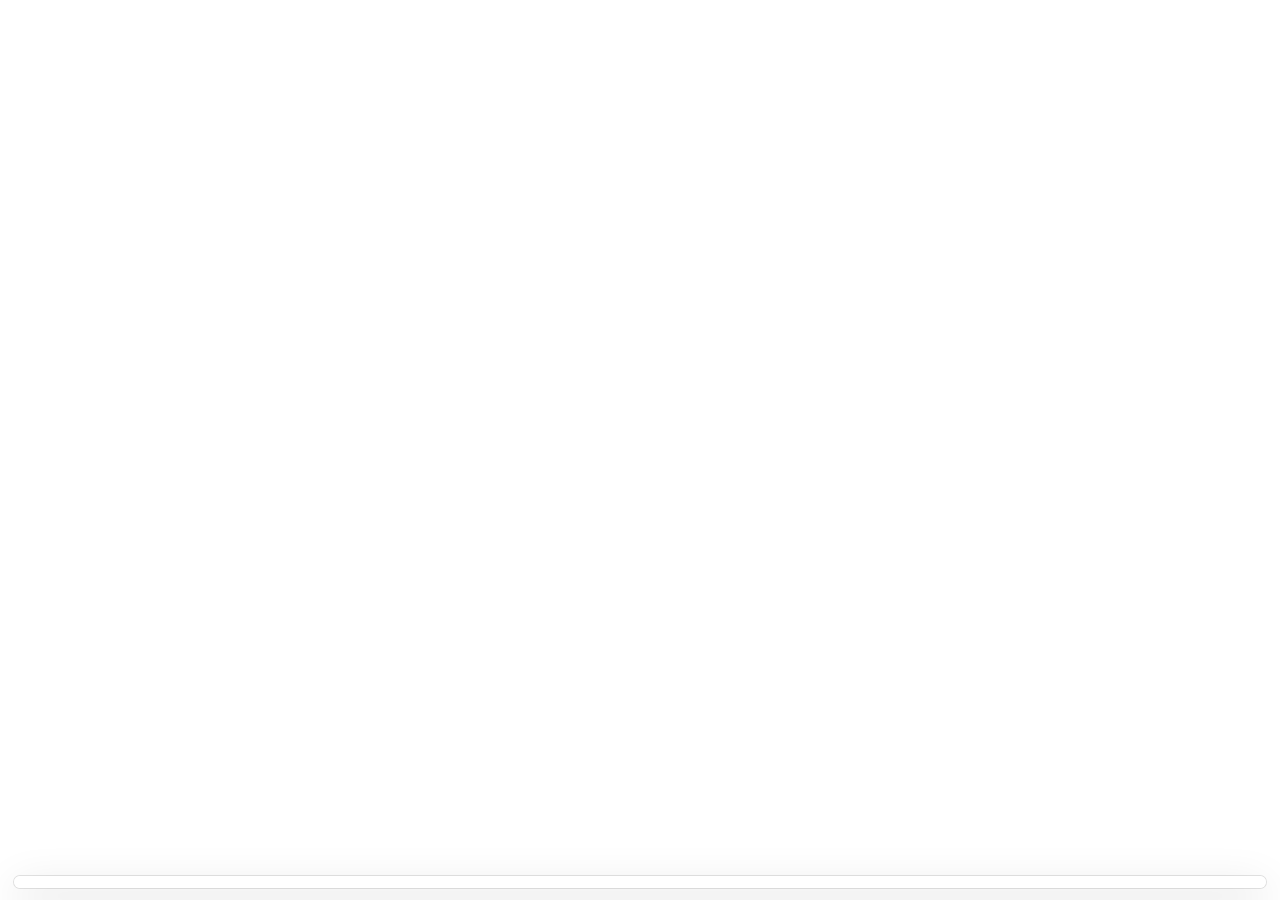
==== Domivka_3/Domivka/webapp/index.html @ 9816980d "Add files via upload" ====
<!doctype html><html lang="uk"><head><meta charset="utf-8"><meta name="viewport" content="width=device-width,initial-scale=1,viewport-fit=cover,user-scalable=no">
<script src="https://telegram.org/js/telegram-web-app.js"></script><title>Домівка</title>
<style>
:root{--bg:var(--tg-theme-bg-color,#fff);--tx:var(--tg-theme-text-color,#14181f);--hint:var(--tg-theme-hint-color,#7d8590);--bt:var(--tg-theme-button-color,#2f80ed);--bx:var(--tg-theme-button-text-color,#fff);--sec:var(--tg-theme-secondary-bg-color,#f1f3f6);--ok:#1faa59;--bad:#e5484d;--warn:#f5a524;--r:16px;--sb:env(safe-area-inset-bottom,0px)}
*{box-sizing:border-box;margin:0;-webkit-tap-highlight-color:transparent}html,body{background:var(--sec)}body{font:15px/1.4 -apple-system,system-ui,"Segoe UI",sans-serif;color:var(--tx);padding-bottom:calc(64px + var(--sb))}
button{font:inherit;color:inherit;border:0;background:none;cursor:pointer}input,select,textarea{font:inherit;color:var(--tx);width:100%;padding:11px 13px;border:1.5px solid transparent;border-radius:12px;background:var(--sec);outline:0}input:focus,select:focus,textarea:focus{border-color:var(--bt)}textarea{resize:none}
.sb{position:sticky;top:0;z-index:5;background:var(--bg);padding:10px 12px 4px;box-shadow:0 1px 10px #0000000d}.si{display:flex;align-items:center;gap:8px;background:var(--sec);border-radius:14px;padding:0 6px 0 12px}.si input{background:none;padding:12px 4px}.ai{font-size:20px;width:38px;height:38px;border-radius:12px;background:var(--bg)}
.chips{display:flex;gap:6px;overflow-x:auto;padding:9px 0 6px;scrollbar-width:none}.chips::-webkit-scrollbar{display:none}.c{flex:none;padding:7px 13px;border-radius:99px;background:var(--sec);font-size:13px;white-space:nowrap}.c.on{background:var(--bt);color:var(--bx)}
.meta{padding:10px 16px 0;color:var(--hint);font-size:13px}.list{padding:10px 12px 16px;display:grid;gap:14px}
.card{background:var(--bg);border-radius:20px;overflow:hidden;box-shadow:0 2px 14px #0000000f;animation:up .35s both}@keyframes up{from{opacity:0;transform:translateY(12px)}}
.ph{position:relative;display:flex;overflow-x:auto;scroll-snap-type:x mandatory;height:215px;background:var(--sec);scrollbar-width:none}.ph::-webkit-scrollbar{display:none}.ph img{flex:none;width:100%;height:100%;object-fit:cover;scroll-snap-align:center}.ph .none{flex:none;width:100%;display:grid;place-items:center;font-size:46px}
.bd{position:absolute;left:10px;top:10px;display:flex;gap:6px;flex-wrap:wrap;pointer-events:none}.tag{background:#000b;color:#fff;font-size:12px;padding:3px 9px;border-radius:99px}.tag.top{background:linear-gradient(90deg,#ff7a00,#ff3d6e)}.tag.ok{background:#1faa59cc}
.ht{position:absolute;right:8px;top:6px;font-size:26px;filter:drop-shadow(0 1px 3px #0007);padding:4px}
.in{padding:12px 14px 14px}.t{font-weight:650;font-size:16px}.s{color:var(--hint);font-size:13px;margin-top:2px}.p{margin-top:7px;font-weight:700;font-size:18px}.p small{font-weight:400;color:var(--hint);font-size:13px}.p s{font-weight:400;color:var(--hint);font-size:13px;margin-right:4px}
.empty{text-align:center;color:var(--hint);padding:56px 24px}.empty b{display:block;font-size:40px;margin-bottom:8px}.sk{height:300px;border-radius:20px;background:linear-gradient(90deg,var(--bg),var(--sec),var(--bg));background-size:200%;animation:sh 1.1s infinite}@keyframes sh{to{background-position:-200%}}
#tabs{position:fixed;left:0;right:0;bottom:0;z-index:20;display:flex;background:var(--bg);padding-bottom:var(--sb);box-shadow:0 -1px 12px #0000001a}#tabs button{flex:1;padding:8px 0 7px;font-size:11px;color:var(--hint);position:relative}#tabs button b{display:block;font-size:21px;line-height:1.1}#tabs button.on{color:var(--bt)}
#tabs i{position:absolute;top:3px;left:calc(50% + 6px);min-width:17px;height:17px;padding:0 4px;border-radius:9px;background:var(--bad);color:#fff;font:700 11px/17px system-ui;font-style:normal;text-align:center}
.sheet{position:fixed;inset:0;z-index:30;background:var(--bg);overflow:auto;transform:translateY(100%);transition:transform .3s cubic-bezier(.2,.8,.2,1);padding-bottom:calc(84px + var(--sb))}.sheet.open{transform:none}.sheet.plain{padding-bottom:calc(24px + var(--sb))}
.x{position:fixed;right:12px;top:calc(env(safe-area-inset-top,0px) + 10px);z-index:2;width:36px;height:36px;border-radius:99px;background:#000a;color:#fff;font-size:17px;display:grid;place-items:center}.sheet .x{position:absolute}
.g{position:relative;display:flex;overflow-x:auto;scroll-snap-type:x mandatory;height:300px;scrollbar-width:none;background:var(--sec)}.g::-webkit-scrollbar{display:none}.g img{flex:none;width:100%;height:100%;object-fit:cover;scroll-snap-align:center}
.pad{padding:16px}.h1{font-size:21px;font-weight:700;line-height:1.25}.h2{font-size:17px;font-weight:650;margin:20px 0 8px}.am{display:flex;flex-wrap:wrap;gap:6px;margin:10px 0}.am span{background:var(--sec);padding:6px 11px;border-radius:99px;font-size:13px}
.box{background:var(--sec);border-radius:14px;padding:12px 14px;margin:10px 0;font-size:14px}.box.warn{background:#f5a52422}.box.ok{background:#1faa5922}.box.bad{background:#e5484d22}
.row{display:flex;align-items:center;gap:10px}.row.sp{justify-content:space-between}.grow{flex:1}.mut{color:var(--hint)}.sm{font-size:13px}
.bar{position:fixed;left:0;right:0;bottom:0;z-index:31;display:flex;align-items:center;gap:12px;padding:10px 14px calc(10px + var(--sb));background:var(--bg);box-shadow:0 -2px 14px #0000001f}.bp b{font-size:17px;display:block;line-height:1.2}.bp small{color:var(--hint);font-size:12px}
.cta{flex:1;padding:14px;border-radius:14px;background:var(--bt);color:var(--bx);font-weight:650;text-align:center}.cta[disabled]{opacity:.45}.cta.g2{background:var(--sec);color:var(--tx);flex:none;padding:12px 16px;font-weight:600}.cta.bad{background:var(--bad);color:#fff}.cta.s{padding:9px 14px;font-size:14px;flex:none}
.cal{user-select:none}.cal .hd{display:flex;align-items:center;justify-content:space-between;margin-bottom:6px;font-weight:650}.cal .hd button{width:36px;height:36px;border-radius:10px;background:var(--sec);font-size:16px}.cal .gr{display:grid;grid-template-columns:repeat(7,1fr);gap:2px;text-align:center}.cal .w{font-size:11px;color:var(--hint);padding:4px 0}
.cal .d{aspect-ratio:1;border-radius:11px;font-size:14px;display:grid;place-items:center}.cal .d.dis{color:var(--hint);opacity:.4;text-decoration:line-through}.cal .d.rng{background:color-mix(in srgb,var(--bt) 18%,transparent);border-radius:0}.cal .d.sel{background:var(--bt);color:var(--bx);font-weight:700;border-radius:11px}.cal .d.td{outline:1.5px solid var(--bt);outline-offset:-2px}
.st{display:flex;align-items:center;gap:12px}.st button{width:34px;height:34px;border-radius:10px;background:var(--sec);font-size:18px}.st b{min-width:54px;text-align:center}
.fl{display:block;font-size:13px;color:var(--hint);margin:14px 0 5px}.tg{display:flex;flex-wrap:wrap;gap:6px}.tg .c{cursor:pointer}
.it{display:flex;gap:12px;background:var(--bg);border-radius:18px;padding:10px;box-shadow:0 2px 12px #0000000d;margin-bottom:10px}.it .th{flex:none;width:76px;height:76px;border-radius:13px;background:var(--sec) center/cover;display:grid;place-items:center;font-size:28px}.it .bd2{flex:1;min-width:0}.it .t{font-size:15px;overflow:hidden;text-overflow:ellipsis;white-space:nowrap}
.pill{display:inline-block;padding:2px 9px;border-radius:99px;font-size:12px;font-weight:600;background:var(--sec)}.pill.ok{background:#1faa5926;color:var(--ok)}.pill.warn{background:#f5a52429;color:#b9770e}.pill.bad{background:#e5484d22;color:var(--bad)}
.acts{display:flex;gap:6px;flex-wrap:wrap;margin-top:9px}.pg{padding:14px 12px}.sec{margin:6px 4px 10px;font-weight:650;font-size:14px;color:var(--hint);text-transform:uppercase;letter-spacing:.04em}
.stars button{font-size:30px;padding:2px 4px;filter:grayscale(1);opacity:.4}.stars button.on{filter:none;opacity:1}
.ch-h{position:sticky;top:0;z-index:3;display:flex;align-items:center;gap:10px;padding:10px 12px;background:var(--bg);box-shadow:0 1px 10px #0000001a}.ch-h .bk{font-size:28px;width:34px}.sheet.chat{display:flex;flex-direction:column;padding-bottom:0;background:var(--sec)}.sheet.chat .x{display:none}
.msgs{flex:1;overflow:auto;padding:12px;display:flex;flex-direction:column;gap:6px}.m{max-width:80%;padding:8px 12px;border-radius:16px;white-space:pre-wrap;word-break:break-word;background:var(--bg)}.m.me{align-self:flex-end;background:var(--bt);color:var(--bx)}.m small{display:block;font-size:10px;opacity:.6;text-align:right;margin-top:2px}
.cin{background:var(--bg);padding:8px 10px calc(8px + var(--sb));box-shadow:0 -1px 10px #0000001a}.cin textarea{max-height:90px}.qr{display:flex;gap:6px;overflow-x:auto;padding-bottom:7px;scrollbar-width:none}.qr .c{font-size:12.5px}
#map,.mapbox{width:100%;height:100%}.sheet.mapS{padding:0}.pin{background:var(--bt);color:var(--bx);font:700 12px/1 system-ui;padding:6px 9px;border-radius:99px;white-space:nowrap;box-shadow:0 2px 8px #0005;border:2px solid #fff}
.mprev{position:absolute;left:10px;right:10px;bottom:calc(14px + var(--sb));z-index:1000}.mprev .it{margin:0}
.cmpb{position:absolute;left:8px;bottom:8px;width:34px;height:34px;border-radius:99px;background:#000a;color:#fff;font-size:16px}.cmpb.on{background:var(--bt)}
#cmpbar{position:fixed;left:50%;transform:translateX(-50%);bottom:calc(72px + var(--sb));z-index:19;display:none;gap:6px}#cmpbar.on{display:flex}
.ctab{display:grid;gap:8px;overflow-x:auto}.ctab .col{min-width:150px;background:var(--sec);border-radius:14px;padding:10px;font-size:13px}.ctab .col img{width:100%;height:90px;object-fit:cover;border-radius:10px;margin-bottom:6px}.best{color:var(--ok);font-weight:700}
#tabs button{font-size:10.5px}#tabs button b{font-size:20px}
.club{background:linear-gradient(135deg,#4f6bff,#8a4fff);color:#fff;border-radius:22px;padding:16px;margin-bottom:12px;box-shadow:0 8px 24px #4f6bff44}.prog{height:8px;border-radius:9px;background:#ffffff40;margin:10px 0 6px;overflow:hidden}.prog i{display:block;height:100%;background:#fff;border-radius:9px;transition:width .6s}.dots{display:inline-flex;gap:4px}.dots i{width:10px;height:10px;border-radius:99px;background:#ffffff40}.dots i.on{background:#ffb02e}
.qbar{height:5px;border-radius:9px;background:var(--sec);margin:7px 0 3px;overflow:hidden}.qbar i{display:block;height:100%;background:var(--ok)}.hero{padding:16px 16px 6px}.coll{display:flex;gap:8px;overflow-x:auto;padding:8px 12px;scrollbar-width:none}.coll::-webkit-scrollbar{display:none}
.cc{flex:none;min-width:92px;padding:12px;border-radius:16px;background:var(--bg);box-shadow:0 2px 10px #0000000d;text-align:center;font-size:13px;cursor:pointer}.cc b{display:block;font-size:26px;margin-bottom:2px}.rvi{min-width:130px;padding:0;overflow:hidden;text-align:left}.rvp{height:70px;background:var(--sec) center/cover}
.intro{display:flex;flex-direction:column;height:100%}.slides{flex:1;display:flex;overflow-x:auto;scroll-snap-type:x mandatory;scrollbar-width:none}.slides::-webkit-scrollbar{display:none}.sl{flex:none;width:100%;scroll-snap-align:center;padding:90px 28px 20px;text-align:center}.sl .em{font-size:84px;margin-bottom:18px}.dots2{display:flex;gap:6px;justify-content:center;padding:12px}.dots2 i{width:8px;height:8px;border-radius:9px;background:var(--sec)}.dots2 i.on{width:22px;background:var(--bt)}
#toast{position:fixed;left:50%;bottom:calc(84px + var(--sb));transform:translate(-50%,20px);background:#000d;color:#fff;padding:10px 16px;border-radius:12px;font-size:14px;opacity:0;pointer-events:none;transition:.25s;z-index:99;max-width:86vw;text-align:center}#toast.on{opacity:1;transform:translate(-50%,0)}
.big{display:block;width:100%;padding:16px;border-radius:16px;background:var(--sec);text-align:left;margin-bottom:10px}.big b{display:block;font-size:17px}.big span{color:var(--hint);font-size:13px}.ph2{display:flex;gap:8px;flex-wrap:wrap}.ph2 div{position:relative;width:74px;height:74px;border-radius:12px;background:var(--sec) center/cover}.ph2 div b{position:absolute;right:-5px;top:-5px;width:22px;height:22px;border-radius:99px;background:var(--bad);color:#fff;text-align:center;font-size:12px;line-height:22px}
.ph2 label{width:74px;height:74px;border-radius:12px;background:var(--sec);display:grid;place-items:center;font-size:26px;color:var(--hint);cursor:pointer}
/* ═════ ДОМІВКА v3 · дизайн-шар: мінімалізм у дусі Airbnb, але живіший ═════ */
:root{--bt:#ff385c;--bx:#fff;--br:linear-gradient(135deg,#ff5a5f 0%,#ff385c 48%,#d4145a 100%);--ease:cubic-bezier(.22,1,.36,1);--spring:cubic-bezier(.34,1.56,.64,1);--line:rgba(128,128,128,.22);--glass:rgba(255,255,255,.86);--glass:color-mix(in srgb,var(--bg) 80%,transparent)}
html,body{background:var(--bg)}
body{font-family:"Inter",-apple-system,"SF Pro Text",system-ui,"Segoe UI",Roboto,sans-serif;letter-spacing:-.011em;-webkit-font-smoothing:antialiased;padding-bottom:calc(104px + var(--sb));overscroll-behavior-y:contain}
img{-webkit-user-drag:none;user-select:none}
button{transition:transform .25s var(--spring),opacity .2s,background .2s}button:active:not([disabled]){transform:scale(.95)}
.ph,.g,.chips,.coll,.slides,.ctab{overscroll-behavior-x:contain;-webkit-overflow-scrolling:touch;touch-action:pan-x pan-y}
/* пошук */
.sb{background:var(--glass);-webkit-backdrop-filter:saturate(1.7) blur(20px);backdrop-filter:saturate(1.7) blur(20px);box-shadow:0 1px 0 var(--line);padding:12px 14px 2px}
.si{background:var(--bg);border-radius:99px;padding:4px 5px 4px 18px;box-shadow:0 4px 18px rgba(0,0,0,.10),0 0 0 1px var(--line);transition:box-shadow .3s var(--ease),transform .3s var(--spring)}
.si:focus-within{box-shadow:0 6px 26px rgba(255,56,92,.22),0 0 0 1.5px var(--bt);transform:scale(1.012)}
.si input{font-size:15px;padding:11px 4px}.si input:focus{border-color:transparent}
.ai{background:var(--br);color:#fff;border-radius:99px;width:40px;height:40px;box-shadow:0 5px 14px rgba(255,56,92,.38);animation:glow 3.2s ease-in-out infinite}
@keyframes glow{50%{box-shadow:0 5px 22px rgba(255,56,92,.62);transform:rotate(8deg) scale(1.05)}}
.chips{padding:12px 0 8px;gap:8px}.chips,.coll,.slides{cursor:grab}
.c{background:transparent;box-shadow:inset 0 0 0 1px var(--line);padding:8px 15px;font-weight:550;transition:all .25s var(--ease)}
.c:active{transform:scale(.93)}.c.on{background:var(--tx);color:var(--bg);box-shadow:none}
/* герой */
.hero{position:relative;isolation:isolate;padding:26px 18px 8px}html,body{overflow-x:clip}
.hero::before,.hero::after{content:"";position:absolute;z-index:-1;border-radius:50%;filter:blur(48px);animation:float 11s ease-in-out infinite alternate}
.hero::before{width:230px;height:230px;left:-70px;top:-110px;background:rgba(255,56,92,.30)}.hero::after{width:210px;height:210px;right:-60px;top:-70px;background:rgba(124,92,255,.24);animation-delay:-5s}
@keyframes float{to{transform:translate(34px,26px) scale(1.18)}}
.hero .h1{font-size:30px;line-height:1.06;font-weight:800;letter-spacing:-.035em;background:var(--br);-webkit-background-clip:text;background-clip:text;color:transparent;animation:up2 .8s var(--ease) both}
.hero .mut{animation:up2 .8s .12s var(--ease) both;margin-top:8px!important}
.coll{gap:10px;padding:12px 14px 6px}
.cc{min-width:98px;padding:14px 10px;border-radius:24px;background:var(--bg);box-shadow:inset 0 0 0 1px var(--line);transition:transform .35s var(--spring),box-shadow .3s}
.cc:active{transform:scale(.92)}.cc b{font-size:32px;animation:bob 3.4s ease-in-out infinite}.cc:nth-child(2n) b{animation-delay:-1.1s}.cc:nth-child(3n) b{animation-delay:-2.2s}
@keyframes bob{50%{transform:translateY(-4px) rotate(-4deg)}}
.trust{display:flex;gap:10px;overflow-x:auto;padding:6px 14px 2px;scrollbar-width:none}.trust::-webkit-scrollbar{display:none}
.trust button{flex:none;text-align:left;padding:11px 14px;border-radius:18px;background:var(--sec);min-width:150px;font-size:12.5px;line-height:1.3;color:var(--hint)}.trust button b{display:block;color:var(--tx);font-size:13.5px;margin-top:2px}
/* карточки */
.list{padding:14px 16px 20px;gap:30px}.meta{padding:12px 18px 0}
.card{background:none;box-shadow:none;border-radius:0;overflow:visible;animation:up2 .7s var(--ease) both;animation-delay:calc(var(--i,0)*60ms);cursor:pointer;transition:transform .35s var(--spring)}.card:active{transform:scale(.985)}
@keyframes up2{from{opacity:0;transform:translateY(22px) scale(.985)}}
.phw{position:relative;border-radius:24px;overflow:hidden;background:var(--sec);box-shadow:0 10px 30px rgba(0,0,0,.10);transform:translateZ(0)}
.ph{height:auto;aspect-ratio:4/3.25;border-radius:0;cursor:grab}.ph img{animation:zoomin 1.3s var(--ease) both;transition:transform .8s var(--ease)}.phw:hover .ph img{transform:scale(1.04)}
@keyframes zoomin{from{transform:scale(1.14);opacity:.4}}
.phw::after{content:"";position:absolute;left:0;right:0;bottom:0;height:46%;background:linear-gradient(transparent,rgba(0,0,0,.34));pointer-events:none}
.bd{left:12px;top:12px;z-index:2}.tag{background:rgba(255,255,255,.9);color:#15171c;-webkit-backdrop-filter:blur(8px);backdrop-filter:blur(8px);font-weight:650;padding:5px 10px}
.tag.top{background:var(--br);color:#fff}.tag.ok{background:rgba(255,255,255,.9);color:#0b7a3f}.tag.pro{background:linear-gradient(135deg,#17171d,#3b3a4d);color:#ffd36b}
.ht{right:10px;top:10px;z-index:3;width:40px;height:40px;border-radius:50%;background:rgba(0,0,0,.22);-webkit-backdrop-filter:blur(10px);backdrop-filter:blur(10px);display:grid;place-items:center;font-size:19px;padding:0;filter:none}
.ht.pop{animation:pop .55s var(--spring)}@keyframes pop{35%{transform:scale(1.5)}}
.cmpb{left:10px;bottom:10px;z-index:3;width:36px;height:36px;background:rgba(0,0,0,.28);-webkit-backdrop-filter:blur(10px);backdrop-filter:blur(10px)}
.dots{position:absolute;left:0;right:0;bottom:11px;display:flex;justify-content:center;gap:5px;pointer-events:none;z-index:2}
.dots i{width:6px;height:6px;border-radius:9px;background:rgba(255,255,255,.55);transition:all .35s var(--ease)}.dots i.on{width:18px;background:#fff}
.nav{position:absolute;top:50%;margin-top:-17px;width:34px;height:34px;border-radius:50%;background:rgba(255,255,255,.92);color:#111;font-size:20px;line-height:1;box-shadow:0 3px 12px rgba(0,0,0,.25);z-index:3;opacity:0;display:none;place-items:center;transition:opacity .25s}.nav.l{left:10px}.nav.r{right:10px}
@media (hover:hover){.nav{display:grid}.phw:hover .nav,.gw:hover .nav{opacity:1}.nav:hover{transform:scale(1.1)}}
.in{padding:13px 3px 0}.trow{display:flex;justify-content:space-between;gap:10px;align-items:flex-start}.t{font-size:16px;font-weight:650;letter-spacing:-.02em}
.rt{flex:none;font-weight:600;font-size:14px}.rt small{color:var(--hint);font-weight:400;margin-left:3px}.rt.new{color:var(--bt);font-size:12px;background:rgba(255,56,92,.1);padding:3px 9px;border-radius:99px}
.s{margin-top:3px}.p{margin-top:8px;font-size:17px;font-weight:750;letter-spacing:-.02em}
.sk{height:330px;border-radius:24px;background:linear-gradient(100deg,var(--sec) 30%,var(--bg) 50%,var(--sec) 70%);background-size:300% 100%;animation:sh 1.3s infinite linear}@keyframes sh{to{background-position:-300% 0}}
/* навігація-капсула */
#tabs{left:14px;right:14px;bottom:calc(12px + var(--sb));padding:6px;border-radius:30px;background:var(--glass);-webkit-backdrop-filter:saturate(1.8) blur(24px);backdrop-filter:saturate(1.8) blur(24px);box-shadow:0 14px 44px rgba(0,0,0,.20),0 0 0 1px var(--line);overflow:hidden}
#tabs::before{content:"";position:absolute;top:6px;bottom:6px;left:6px;width:calc((100% - 12px)/5);border-radius:24px;background:var(--br);opacity:.15;transform:translateX(calc(var(--i,0)*100%));transition:transform .55s var(--spring)}
#tabs button{position:relative;z-index:1;border-radius:24px;padding:7px 0 6px;font-weight:550;transition:color .25s}#tabs button b{transition:transform .45s var(--spring)}#tabs button.on{color:var(--bt)}#tabs button.on b{transform:translateY(-2px) scale(1.16)}
#tabs i{background:var(--br)}
#cmpbar{bottom:calc(88px + var(--sb))}#toast{bottom:calc(100px + var(--sb));background:rgba(20,20,26,.88);-webkit-backdrop-filter:blur(14px);backdrop-filter:blur(14px);border-radius:22px;padding:11px 20px;font-weight:550}
/* шторки, кнопки, блоки */
.sheet{transition:transform .5s var(--ease)}
.cta{background:var(--br);color:#fff;border-radius:16px;font-weight:700;box-shadow:0 10px 24px rgba(255,56,92,.34)}.cta.g2,.cta.bad{box-shadow:none}.cta.g2{background:var(--sec);color:var(--tx)}.cta.bad{background:var(--bad)}.cta[disabled]{box-shadow:none}
.bar{box-shadow:0 -1px 0 var(--line);background:var(--glass);-webkit-backdrop-filter:blur(20px);backdrop-filter:blur(20px)}
.big{background:var(--bg);box-shadow:inset 0 0 0 1px var(--line);border-radius:20px;transition:transform .3s var(--spring),box-shadow .3s}.big:active{transform:scale(.97);box-shadow:inset 0 0 0 1.5px var(--bt)}
.box{border-radius:18px}.it{border-radius:20px}.pill{font-weight:600}
.g{height:340px}.gw{position:relative}.gw .cnt{position:absolute;right:14px;bottom:14px;background:rgba(0,0,0,.55);color:#fff;font-size:12px;font-weight:600;padding:4px 10px;border-radius:99px;z-index:3;pointer-events:none}
.h1{letter-spacing:-.03em}.h2{letter-spacing:-.02em}
/* Pro, імпорт, безпека */
.procard{margin:14px 16px 0;padding:18px;border-radius:26px;background:radial-gradient(120% 140% at 0% 0%,#3a2a5e 0%,#17171f 60%);color:#fff;position:relative;overflow:hidden;cursor:pointer}
.procard::after{content:"";position:absolute;right:-40px;top:-40px;width:150px;height:150px;border-radius:50%;background:rgba(255,56,92,.5);filter:blur(36px);animation:float 8s ease-in-out infinite alternate}
.procard b{font-size:18px;display:block}.procard span{opacity:.78;font-size:13px;display:block;margin-top:4px;max-width:78%}.procard u{display:inline-block;margin-top:12px;text-decoration:none;background:#fff;color:#111;font-weight:700;font-size:13px;padding:8px 14px;border-radius:99px}
.plan{display:flex;justify-content:space-between;align-items:center;width:100%;text-align:left;padding:16px;border-radius:20px;background:var(--bg);box-shadow:inset 0 0 0 1px var(--line);margin-bottom:10px}.plan b{font-size:16px}.plan small{color:var(--hint);display:block}.plan em{font-style:normal;font-weight:800;color:var(--bt)}.plan.pick{box-shadow:inset 0 0 0 2px var(--bt)}
.perk{display:flex;gap:12px;align-items:flex-start;padding:9px 0}.perk i{font-style:normal;font-size:22px}.perk b{display:block}.perk span{color:var(--hint);font-size:13px}
.imp{background:var(--sec);border-radius:20px;padding:14px;margin:14px 0}.imp .chk{display:flex;gap:8px;align-items:flex-start;margin-top:10px;font-size:12.5px;color:var(--hint)}.imp .chk input{width:auto;margin-top:2px}
.impv{display:flex;gap:6px;margin-top:10px;overflow-x:auto}.impv div{position:relative;flex:none;width:64px;height:64px;border-radius:12px;background:var(--bg) center/cover}.impv b{position:absolute;right:-4px;top:-4px;width:20px;height:20px;border-radius:50%;background:var(--bad);color:#fff;font-size:11px;text-align:center;line-height:20px}
.rule{display:flex;gap:12px;padding:12px 0;border-bottom:1px solid var(--line)}.rule i{font-style:normal;font-size:22px}.rule b{display:block}.rule span{color:var(--hint);font-size:13px}
@media (prefers-reduced-motion:reduce){*{animation-duration:.01ms!important;animation-iteration-count:1!important;transition-duration:.01ms!important}}

</style></head><body>
<main id="view"></main><nav id="tabs"></nav><div id="sheets"></div><div id="toast"></div>
<script>
const tg=Telegram.WebApp,BOT="__BOT__",$=s=>document.querySelector(s),$$=s=>[...document.querySelectorAll(s)];
const esc=s=>String(s??"").replace(/[&<>"']/g,c=>({"&":"&amp;","<":"&lt;",">":"&gt;",'"':"&quot;","'":"&#39;"}[c]));
const HP=(t="light")=>{try{tg.HapticFeedback.impactOccurred(t)}catch(e){}},HN=t=>{try{tg.HapticFeedback.notificationOccurred(t)}catch(e){}};
tg.ready();tg.expand();try{tg.disableVerticalSwipes()}catch(e){}
const uah=n=>Math.round(n).toLocaleString("uk-UA").replace(/[\u00a0\u202f]/g," ")+" ₴";
const iso=d=>d.toISOString().slice(0,10),parse=s=>new Date(s+"T00:00:00Z"),add=(s,n)=>iso(new Date(parse(s).getTime()+n*864e5)),nights=(a,b)=>Math.round((parse(b)-parse(a))/864e5);
const TODAY=(()=>{const d=new Date();return iso(new Date(Date.UTC(d.getFullYear(),d.getMonth(),d.getDate())))})();
const MN=["Січень","Лютий","Березень","Квітень","Травень","Червень","Липень","Серпень","Вересень","Жовтень","Листопад","Грудень"],dm=s=>{const d=parse(s);return d.getUTCDate()+" "+MN[d.getUTCMonth()].slice(0,3).toLowerCase()};
let ME={tg:false},META={cities:[],districts:{},amen:{},paymode:"direct",dep_pct:30,free_cancel:48},TAB="search",TM;
const F0=()=>({q:"",city:"",district:"",max:0,rooms:0,guests:0,month:false,sort:"price",amen:[],near:null,instant:false,top:false});let LAST=[],CMPL=[],POLL=null;const IN_TG=!!tg.initData;const ls={get:k=>{try{return localStorage.getItem(k)}catch(e){return null}},set:(k,v)=>{try{localStorage.setItem(k,v)}catch(e){}}};const REF=(()=>{const q=new URLSearchParams(location.search).get("r")||(((tg.initDataUnsafe||{}).start_param||"").match(/r_(\d+)/)||[])[1];return q?+q:0})();let F=F0();
function toast(m,ms=2400){const t=$("#toast");t.textContent=m;t.classList.add("on");clearTimeout(TM);TM=setTimeout(()=>t.classList.remove("on"),ms)}
async function api(path,o={}){const h={"X-Init":tg.initData||""};let body;if(o.json){h["Content-Type"]="application/json";body=JSON.stringify(o.json)}else if(o.form)body=o.form;
 const r=await fetch(path,{method:body?"POST":(o.method||"GET"),headers:h,body,cache:"no-store"});let j={};try{j=await r.json()}catch(e){}if(!r.ok){const e=new Error(j.error||"Помилка з'єднання");e.code=j.code;throw e}return j}
const post=(p,json)=>api(p,{json:json||{},method:"POST"});
/* ───── шторки ───── */
const SH=[];
function sheet(html,cls=""){const d=document.createElement("div");d.className="sheet "+cls;d.innerHTML=`<button class="x" data-x>✕</button>`+html;$("#sheets").appendChild(d);requestAnimationFrame(()=>d.classList.add("open"));SH.push(d);tg.BackButton.show();return d}
function closeSheet(d){d=d||SH[SH.length-1];if(!d)return;if(d.classList.contains("chat")){loadMe();if(TAB==="chats")setTimeout(viewChats,50)}d.classList.remove("open");const i=SH.indexOf(d);if(i>-1)SH.splice(i,1);setTimeout(()=>d.remove(),300);if(!SH.length)tg.BackButton.hide()}
tg.BackButton.onClick(()=>closeSheet());
/* ───── користувач ───── */
async function loadMe(){const prev=ME.points;try{ME=await api("/api/me")}catch(e){ME={tg:false}}drawTabs();if(ME.bonus)toast(`🔥 Серія ${ME.streak} дн. · +${ME.bonus} балів у Клубі`,2800);else if(prev!=null&&ME.points>prev&&!document.hidden)toast(`🎁 +${ME.points-prev} балів у Клубі!`,2800)}
const notTgHtml=()=>`<div class="empty"><b>📱</b>Щоб бронювати, писати господарям і бачити свої бронювання, відкрийте додаток через Telegram.<br><br><button class="cta" data-a="inbot">Відкрити в Telegram</button><div class="mut sm" style="margin-top:12px">Нічого шукати не треба: бот надішле кнопку «Відкрити додаток».</div></div>`;
async function needUser(){if(!ME.tg){sheet(`<div style="padding-top:60px">${notTgHtml()}</div>`,"plain");return false}if(ME.reg)return true;
 return new Promise(res=>{const s=sheet(`<div class="pad" style="padding-top:60px"><div class="h1">Вітаємо в Домівці 👋</div><p class="mut" style="margin:8px 0 20px">Хто ви? Це можна змінити пізніше.</p>
 <button class="big" data-r="guest"><b>🔍 Шукаю житло</b><span>Бронюйте квартири на ніч чи на місяць</span></button><button class="big" data-r="host"><b>🏠 Здаю житло</b><span>Публікуйте оголошення й приймайте гостей</span></button></div>`,"plain");
 s.onclick=async e=>{const b=e.target.closest("[data-r]");if(!b)return;try{ME=await post("/api/register",{role:b.dataset.r,ref:REF});closeSheet(s);drawTabs();res(true)}catch(x){toast(x.message)}};
 s.querySelector(".x").onclick=()=>{closeSheet(s);res(false)}})}
async function needPhone(){if(ME.phone)return true;return new Promise(res=>{const s=sheet(`<div class="pad" style="padding-top:60px"><div class="h1">Підтвердьте номер 📱</div><p class="mut" style="margin:8px 0 18px">Господар і гість мають бути впевнені, що за бронюванням — реальна людина. Telegram підтверджує номер сам, ми його нікому не показуємо до підтвердження бронювання.</p><button class="cta" style="width:100%" id="ph">Поділитися номером</button><p class="mut sm" id="phs" style="margin-top:12px"></p></div>`,"plain");
 const done=ok=>{closeSheet(s);res(ok)};s.querySelector(".x").onclick=()=>done(false);
 $("#ph").onclick=()=>{$("#phs").textContent="Очікую підтвердження…";try{tg.requestContact(()=>{})}catch(e){$("#phs").textContent="Оновіть Telegram або натисніть /start у боті й поділіться номером там."}
  let n=0;const iv=setInterval(async()=>{await loadMe();n++;if(ME.phone){clearInterval(iv);done(true)}else if(n>25||!document.body.contains(s)){clearInterval(iv)}},1500)}})}
/* ───── вкладки ───── */
function drawTabs(){const T=[["search","🔍","Пошук"],["fav","❤️","Обране"],["chats","💬","Чати",ME.chat],["trips","📅","Бронювання",ME.pay],["me","🏠",ME.role==="host"?"Кабінет":"Профіль",ME.req]];
 $("#tabs").innerHTML=T.map(([k,e,l,b])=>`<button class="${TAB===k?"on":""}" data-tab="${k}"><b>${e}</b>${l}${b?`<i>${b}</i>`:""}</button>`).join("")}
function go(t){TAB=t;HP();drawTabs();scrollTo(0,0);({search:viewSearch,fav:viewSearch,chats:viewChats,trips:viewTrips,me:viewMe})[t]();drawCmp()}
/* ───── пошук ───── */
const QUICK=[1000,2000,3000];
function nF(){return (F.top?1:0)+(F.instant?1:0)+(F.city?1:0)+(F.district?1:0)+(F.rooms?1:0)+(F.guests?1:0)+(F.amen.length)+(F.near?1:0)}
function drawChips(){const c=[`<div class="c ${nF()?"on":""}" data-c="flt">⚙️ Фільтри${nF()?" · "+nF():""}</div>`,`<div class="c on" data-c="month">${F.month?"📆 За місяць":"🌙 За ніч"}</div>`,`<div class="c" data-c="map">🗺 Мапа</div>`,
 ...QUICK.map(v=>`<div class="c ${F.max===v?"on":""}" data-c="max" data-v="${v}">до ${v}</div>`),`<div class="c ${F.instant?"on":""}" data-c="inst">⚡ Миттєво</div>`,`<div class="c ${F.near?"on":""}" data-c="near">📍 Поруч</div>`,`<div class="c" data-c="alert">🔔 Стежити</div>`,
 ...Object.keys(META.amen).map(k=>`<div class="c ${F.amen.includes(k)?"on":""}" data-c="am" data-v="${k}">${META.amen[k]}</div>`)];$("#chips").innerHTML=c.join("");drawHero()}
function viewSearch(){const fav=TAB==="fav";$("#view").innerHTML=(fav?`<div class="pg"><div class="row sp"><div class="h1">❤️ Обране</div><button class="cta g2 s" data-a="sharew">📤 Поділитись</button></div></div>`:`<div class="sb"><div class="si"><span>🔍</span><input id="q" placeholder="Місто, район або «2 кімнати на місяць до 15000»" value="${esc(F.q)}" enterkeyhint="search"><button class="ai" data-a="ai" title="Розумний пошук">✨</button></div><div class="chips" id="chips"></div></div>`)+(IN_TG?"":`<div class="box warn" style="margin:10px 12px 0">👀 Ви переглядаєте без входу. Щоб бронювати й писати господарям, <a data-a="inbot" style="color:var(--bt);font-weight:600">відкрийте в Telegram</a>.</div>`)+`<div id="hero"></div><div class="meta" id="meta"></div><div class="list" id="list"></div>`;
 if(!fav){drawChips();let t;$("#q").oninput=e=>{F.q=e.target.value;clearTimeout(t);t=setTimeout(load,320)};$("#q").onkeydown=e=>{if(e.key==="Enter"){e.target.blur();smart()}}}load()}
async function smart(){const t=F.q.trim();if(t.length>14||/\d{3}/.test(t)){await aiSearch()}else load()}
async function aiSearch(){const t=F.q.trim();if(!t)return toast("Напишіть, що шукаєте");HP();toast("✨ Підбираю…",1500);
 try{const r=await post("/api/ai",{text:t});F=Object.assign(F0(),{city:r.city||"",district:r.district||"",max:r.max||0,rooms:r.rooms||0,guests:r.guests||0,month:!!r.month,amen:r.amen||[]});F.q="";$("#q").value="";
  const sum=[F.city,F.district,F.max&&"до "+F.max+" ₴",F.rooms&&F.rooms+" кімн.",F.month&&"на місяць",...F.amen.map(k=>META.amen[k])].filter(Boolean).join(" · ");toast(sum?"Підібрано: "+sum:"Показую все",3200);drawChips();load()}catch(e){toast(e.message)}}
async function load(){const fav=TAB==="fav";$("#list").innerHTML='<div class="sk"></div><div class="sk"></div>';const p=new URLSearchParams({q:fav?"":F.q,city:F.city,district:F.district,max:F.max,rooms:F.rooms,guests:F.guests,month:F.month?1:0,sort:F.near&&F.sort==="price"?"dist":F.sort,amen:F.amen.join(",")});if(F.instant)p.set("instant",1);if(F.top)p.set("top",1);
 if(F.near&&!fav){p.set("lat",F.near[0]);p.set("lon",F.near[1]);p.set("radius",F.near[2])}if(fav)p.set("fav",1);
 let r=[];try{r=await api("/api/listings?"+p)}catch(e){if(fav?TAB!=="fav":TAB!=="search")return;return $("#list").innerHTML=`<div class="empty"><b>⚠️</b>Не вдалося завантажити оголошення.<br><span class="sm">${esc(e.message)}</span><br><br><button class="cta" data-a="retry">Спробувати знову</button></div>`}if(fav?TAB!=="fav":TAB!=="search")return;LAST=r;
 $("#meta").textContent=r.length?`Знайдено: ${r.length}`:"";
 $("#list").innerHTML=r.length?r.map((l,i)=>card(l,i)).join(""):`<div class="empty"><b>${fav?"🤍":"😔"}</b>${fav?"В обраному поки порожньо.<br>Натискайте ❤️ на оголошеннях.":"Нічого не знайдено.<br>Спробуйте змінити фільтри."}${!fav&&(nF()||F.q||F.max)?`<br><br><button class="cta g2" data-a="reset">Скинути фільтри</button>`:""}</div>`}
const imgs=(l,n)=>Array.from({length:Math.min(l.np,n)},(_,i)=>`<img loading="lazy" alt="" src="/p/${l.id}/${i}">`).join("");
const priceOf=l=>F.month&&l.pm?l.pm:l.pn,unitOf=l=>F.month&&l.pm?"міс":"ніч";
function card(l,i){const p=priceOf(l),d=p*(100-l.disc)/100;return`<div class="card" style="animation-delay:${Math.min(i,8)*40}ms" data-open="${l.id}"><div class="ph">${l.np?imgs(l,4):'<div class="none">🏠</div>'}<div class="bd">${l.top?'<span class="tag top">🔥 Топ</span>':""}${l.ver?'<span class="tag ok">✓ Верифіковано</span>':""}${l.instant?'<span class="tag">⚡ Миттєво</span>':""}</div><button class="ht" data-a="fav" data-id="${l.id}">${l.fav?"❤️":"🤍"}</button><button class="cmpb ${CMPL.includes(l.id)?"on":""}" data-a="cmp" data-id="${l.id}" title="Порівняти">⚖️</button></div>
<div class="in"><div class="t">${esc(l.title)}</div><div class="s">📍 ${esc(l.city)}, ${esc(l.district)}${l.km!=null?` · ${l.km} км`:""} · 🛏 ${l.rooms} · 👥 ${l.guests}${l.rn?` · ⭐ ${l.rating} (${l.rn})`:""}</div><div class="p">${l.disc?`<s>${uah(p)}</s>`:""}${uah(d)} <small>/${unitOf(l)}${F.month?"":l.pm?` · ${uah(l.pm)}/міс`:""}</small></div></div></div>`}
function filterSheet(){const D=JSON.parse(JSON.stringify(F));const cities=META.cities,ds=()=>META.districts[D.city]||[...new Set(Object.values(META.districts).flat())];
 const s=sheet(`<div class="pad" style="padding-top:56px"><div class="h1">Фільтри</div>
 <label class="fl">Місто</label><select id="fc"><option value="">Усі міста</option>${cities.map(c=>`<option ${D.city===c?"selected":""}>${esc(c)}</option>`).join("")}</select>
 <label class="fl">Район</label><select id="fd"></select>
 <label class="fl">Максимальна ціна, ₴ (${D.month?"за місяць":"за ніч"})</label><input id="fm" type="number" inputmode="numeric" min="0" placeholder="Без обмежень" value="${D.max||""}">
 <div class="row sp" style="margin-top:14px"><span>Кімнат від</span><div class="st"><button data-s="rooms" data-d="-1">−</button><b id="v-rooms">${D.rooms||"Будь-яка"}</b><button data-s="rooms" data-d="1">+</button></div></div>
 <div class="row sp" style="margin-top:12px"><span>Гостей</span><div class="st"><button data-s="guests" data-d="-1">−</button><b id="v-guests">${D.guests||"Будь-яка"}</b><button data-s="guests" data-d="1">+</button></div></div>
 <label class="fl">Тип оренди</label><div class="tg"><div class="c ${D.month?"":"on"}" data-t="n">🌙 За ніч</div><div class="c ${D.month?"on":""}" data-t="m">📆 За місяць</div></div>
 <label class="fl">Сортування</label><div class="tg">${[["price","Дешеві"],["rating","З рейтингом"],["new","Нові"]].map(([k,l])=>`<div class="c ${D.sort===k?"on":""}" data-o="${k}">${l}</div>`).join("")}</div>
 <label class="fl">Що важливо</label><div class="tg">${Object.keys(META.amen).map(k=>`<div class="c ${D.amen.includes(k)?"on":""}" data-m="${k}">${META.amen[k]}</div>`).join("")}</div></div>
 <div class="bar"><button class="cta g2" id="fr">Скинути</button><button class="cta" id="fo">Показати</button></div>`);
 const fd=()=>{$("#fd").innerHTML=`<option value="">Усі райони</option>`+ds().map(d=>`<option ${D.district===d?"selected":""}>${esc(d)}</option>`).join("")};fd();
 s.onchange=e=>{if(e.target.id==="fc"){D.city=e.target.value;D.district="";fd()}if(e.target.id==="fd")D.district=e.target.value;if(e.target.id==="fm")D.max=+e.target.value||0};
 s.onclick=e=>{const b=e.target.closest("[data-s],[data-t],[data-o],[data-m]");if(!b)return;HP();if(b.dataset.s){const k=b.dataset.s;D[k]=Math.max(0,(D[k]||0)+ +b.dataset.d);$("#v-"+k).textContent=D[k]||"Будь-яка"}
  else if(b.dataset.t){D.month=b.dataset.t==="m";$$("[data-t]").forEach(x=>x.classList.toggle("on",x===b))}else if(b.dataset.o){D.sort=b.dataset.o;$$("[data-o]").forEach(x=>x.classList.toggle("on",x===b))}
  else{const k=b.dataset.m;D.amen=D.amen.includes(k)?D.amen.filter(x=>x!==k):[...D.amen,k];b.classList.toggle("on")}};
 $("#fr").onclick=()=>{F=Object.assign(F0(),{q:F.q});closeSheet(s);drawChips();load()};$("#fo").onclick=()=>{D.max=+$("#fm").value||0;F=D;closeSheet(s);drawChips();load()}}
function nearMe(){if(F.near){F.near=null;drawChips();return load()}const ok=(la,lo)=>{F.near=[la,lo,5];F.sort="dist";drawChips();load()};toast("Шукаю вашу геопозицію…");
 const fb=()=>{try{tg.LocationManager.init(()=>tg.LocationManager.getLocation(l=>l?ok(l.latitude,l.longitude):toast("Немає доступу до геопозиції")))}catch(e){toast("Не вдалося визначити геопозицію")}};
 if(navigator.geolocation)navigator.geolocation.getCurrentPosition(p=>ok(p.coords.latitude,p.coords.longitude),fb,{timeout:8000});else fb()}
/* ───── картка житла + бронювання ───── */
let bk=null;
const rawTotal=(l,n)=>n>=28&&l.pm?Math.round(l.pm*n/30*(100-l.disc)/100):Math.round(n*l.pn*(100-l.disc)/100);
const totalOf=(l,n)=>{const t=rawTotal(l,n);return ME.club&&l.club?Math.round(t*(100-l.club)/100):t};
async function openL(id){HP();let l;try{l=await api("/api/listing/"+id)}catch(e){return toast("Оголошення недоступне")}
 rvPush(l);bk={l,ci:null,co:null,g:Math.min(2,l.guests)||1,ym:[+TODAY.slice(0,4),+TODAY.slice(5,7)-1],busy:new Set(l.busy)};const link=`https://t.me/${BOT}?start=l_${id}${ME.id?"__r_"+ME.id:""}`;
 const pays={cash:"💵 Оплата при заселенні",card:"💳 Передоплата господарю напряму",trust:"🤝 Передоплата не потрібна перевіреним гостям"}[l.dep]||"";
 const s=sheet(`<div class="g">${l.np?imgs(l,10):'<div class="none" style="flex:none;width:100%;display:grid;place-items:center;font-size:60px">🏠</div>'}</div>
 <div class="pad"><div class="row sp"><div class="h1 grow">${esc(l.title)}</div><button style="font-size:26px" data-a="fav" data-id="${id}">${l.fav?"❤️":"🤍"}</button></div>
 <div class="s" style="margin-top:4px">📍 ${esc(l.city)}, ${esc(l.district)} · 🛏 ${l.rooms} · 👥 до ${l.guests}${l.min>1?` · від ${l.min} ноч.`:""}</div>
 <div class="am">${l.top?"<span>🔥 Топ</span>":""}${l.ver?"<span>✓ Верифікований господар</span>":""}${l.instant?"<span>⚡ Миттєве бронювання</span>":""}${l.club?`<span>🎁 −${l.club}% для Клубу</span>`:""}${l.rn?`<span>⭐ ${l.rating} · ${l.rn} відгуків</span>`:"<span>Ще без відгуків</span>"}${l.amen.map(k=>`<span>${esc(META.amen[k]||k)}</span>`).join("")}</div>
 ${l.descr?`<p style="white-space:pre-wrap">${esc(l.descr)}</p>`:""}
 <div class="box">${pays}${l.dep_amt?`<br>🔐 Залог ${uah(l.dep_amt)}: передається господарю при заселенні й повертається при виїзді за актом.`:""}<br><span class="mut sm">Гроші переказуються напряму господарю, платформа їх не тримає.</span></div>
 <div class="h2">Оберіть дати</div><div class="cal" id="cal"></div>
 <div class="row sp" style="margin-top:12px"><span>Гостей</span><div class="st"><button data-g="-1">−</button><b id="gv">${bk.g}</b><button data-g="1">+</button></div></div><div id="sum"></div>
 <div class="h2">Господар</div><div class="row"><div class="th" style="width:46px;height:46px;border-radius:99px;background:var(--sec);display:grid;place-items:center;font-size:20px">${esc((l.host||"?")[0])}</div><div class="grow"><b>${esc(l.host)}</b>${l.sup?" 🏅":""}${l.ver?" ✓":""}<div class="s">${l.hn?`⭐ ${l.hrate} · ${l.hn} відгуків`:"Ще без відгуків"}</div></div><button class="cta g2 s" data-a="chat" data-id="${id}">💬 Написати</button></div>
 ${l.reviews.length?`<div class="h2">Відгуки гостей</div>${l.reviews.map(r=>`<div class="box"><b>${"⭐".repeat(r.r)}</b> ${esc(r.n)} <span class="mut sm">· ${r.d}</span>${r.t?`<div style="margin-top:4px">${esc(r.t)}</div>`:""}</div>`).join("")}`:""}
 <div class="acts" style="margin-top:16px">${l.lat!=null?`<button class="cta g2 s" data-a="map" data-id="${l.lat},${l.lon}">🗺 На мапі</button>`:""}<button class="cta g2 s" data-a="share" data-id="${esc(link)}">🔗 Поділитись</button></div></div>
 <div class="bar"><div class="bp"><b id="bp1"></b><small id="bp2"></small></div><button class="cta" id="cta" data-a="book" disabled>Оберіть дати</button></div>`);
 bk.el=s;drawCal();drawSum();s.querySelector(".x").style.background="#000a"}
function free(a,b){for(let d=a;d<b;d=add(d,1))if(bk.busy.has(d))return false;return true}
function drawCal(){const [y,m]=bk.ym,first=new Date(Date.UTC(y,m,1)),dim=new Date(Date.UTC(y,m+1,0)).getUTCDate(),off=(first.getUTCDay()+6)%7,cur=+TODAY.slice(0,4)*12+ +TODAY.slice(5,7)-1;
 let c=Array(off).fill("<i></i>").join("");for(let i=1;i<=dim;i++){const d=iso(new Date(Date.UTC(y,m,i)));let cl="d",dis=d<TODAY;
  if(!dis){if(bk.ci&&!bk.co){if(d>bk.ci)dis=!free(bk.ci,d);else if(d<bk.ci)dis=bk.busy.has(d)}else dis=bk.busy.has(d)}
  if(bk.ci===d||bk.co===d)cl+=" sel";else if(bk.ci&&bk.co&&d>bk.ci&&d<bk.co)cl+=" rng";if(d===TODAY)cl+=" td";if(dis&&!(bk.co===d))cl+=" dis";
  c+=`<button class="${cl}" ${dis?"disabled":""} data-day="${d}">${i}</button>`}
 $("#cal").innerHTML=`<div class="hd"><button data-mo="-1" ${y*12+m<=cur?"disabled":""}>‹</button><span>${MN[m]} ${y}</span><button data-mo="1">›</button></div><div class="gr">${["Пн","Вт","Ср","Чт","Пт","Сб","Нд"].map(x=>`<div class="w">${x}</div>`).join("")}${c}</div><div class="s" style="margin-top:6px">Закреслені дні вже зайняті.</div>`}
function tapDay(d){HP();if(!bk.ci||bk.co){bk.ci=d;bk.co=null}else if(d<=bk.ci){bk.ci=d}else if(!free(bk.ci,d)){bk.ci=d}else if(nights(bk.ci,d)<bk.l.min){toast(`Мінімум ${bk.l.min} ноч.`);return}else bk.co=d;drawCal();drawSum()}
function sumData(){const l=bk.l;if(!bk.co)return null;const n=nights(bk.ci,bk.co),tot=totalOf(l,n),dep=l.pay_need?Math.round(tot*META.dep_pct/100):0;return{n,tot,dep,base:Math.round(n*l.pn),raw:rawTotal(l,n)}}
function drawSum(){const l=bk.l,d=sumData(),cta=$("#cta");if(!d){$("#sum").innerHTML="";$("#bp1").textContent=uah(l.pn*(100-l.disc)/100)+" / ніч";$("#bp2").textContent=l.pm?uah(l.pm)+" / міс":"";cta.disabled=true;cta.textContent="Оберіть дати";return}
 $("#sum").innerHTML=`<div class="box" style="margin-top:14px"><div class="row sp"><span>${dm(bk.ci)} → ${dm(bk.co)} · ${d.n} ноч.</span><b>${uah(d.tot)}</b></div>${l.disc?`<div class="row sp mut sm"><span>Знижка −${l.disc}%</span><span>−${uah(d.base-d.raw)}</span></div>`:""}${ME.club&&l.club?`<div class="row sp sm" style="color:var(--ok)"><span>🎁 Знижка Клубу −${l.club}%</span><span>−${uah(d.raw-d.tot)}</span></div>`:l.club?`<div class="mut sm">🎁 Учасникам Клубу −${l.club}% (від 100 балів)</div>`:""}${d.n>=28&&l.pm?`<div class="mut sm">Діє місячна ціна ${uah(l.pm)}/міс</div>`:""}
 ${d.dep?`<div class="row sp" style="margin-top:6px"><span>Передоплата зараз (${META.dep_pct}%)</span><b>${uah(d.dep)}</b></div><div class="row sp mut sm"><span>Решта при заселенні</span><span>${uah(d.tot-d.dep)}</span></div>`:`<div class="mut sm" style="margin-top:4px">Оплата господарю при заселенні</div>`}
 <div class="mut sm" style="margin-top:6px">Безкоштовне скасування — за ${META.free_cancel} год до заїзду.</div></div>`;
 $("#bp1").textContent=uah(d.tot);$("#bp2").textContent=`${d.n} ноч. · ${bk.g} гост.`;cta.disabled=false;cta.textContent=l.instant?"Забронювати":"Надіслати заявку"}
async function doBook(){const d=sumData();if(!d)return;if(!await needUser())return;if(!await needPhone())return;const cta=$("#cta");cta.disabled=true;cta.textContent="Зачекайте…";
 try{const r=await post("/api/book",{id:bk.l.id,ci:bk.ci,co:bk.co,guests:bk.g});HN("success");const old=bk.el;closeSheet(old);bookDone(r,d);loadMe()}
 catch(e){HN("error");cta.disabled=false;drawSum();if(e.code==="phone"){ME.phone=false;if(await needPhone())doBook()}else if(e.code==="reg"){ME.reg=false;if(await needUser())doBook()}else tg.showAlert(e.message);
  if(/зайняли/.test(e.message)){const l=await api("/api/listing/"+bk.l.id);bk.busy=new Set(l.busy);bk.ci=bk.co=null;drawCal();drawSum()}}}
function bookDone(r,d){let h;if(r.status==="confirmed")h=`<div class="h1">✅ Бронювання підтверджено</div><p class="mut" style="margin:8px 0">${esc(r.title)}<br>${dm(bk.ci)} → ${dm(bk.co)} · ${uah(r.total)}</p><div class="box ok">Контакти господаря та інструкції заселення надіслані вам у чат із ботом.</div>`;
 else if(r.status==="pending")h=`<div class="h1">📨 Заявку надіслано</div><p class="mut" style="margin:8px 0">${esc(r.title)}<br>${dm(bk.ci)} → ${dm(bk.co)} · ${uah(r.total)}</p><div class="box">Господар відповість до ${esc(r.due)}. Ми одразу повідомимо вас у Telegram. Якщо потрібна передоплата, реквізити з'являться тут і в чаті після підтвердження.</div>`;
 else h=payHtml(r.pay,r.title);
 const s=sheet(`<div class="pad" style="padding-top:60px">${h}<div class="acts" style="margin-top:18px"><button class="cta" data-a="trips">Мої бронювання</button><button class="cta g2" data-a="chat" data-id="${bk.l.id}">💬 Написати господарю</button></div></div>`,"plain");s.dataset.bid=r.bid}
function payHtml(p,title){if(p.kind==="card")return`<div class="h1">💳 Залишилось сплатити</div><p class="mut" style="margin:8px 0">${esc(title)}</p><div class="box warn"><div class="row sp"><span>Переказати господарю</span><b style="font-size:19px">${uah(p.amount)}</b></div>${p.rest?`<div class="mut sm">Решту ${uah(p.rest)} — при заселенні.</div>`:""}</div>
 <div class="box"><div class="mut sm">Реквізити (${esc(p.host)})</div><div style="font-weight:650;margin:4px 0;word-break:break-all">${esc(p.to)}</div><button class="cta g2 s" data-a="copy" data-id="${esc(p.to)}">Скопіювати</button></div>
 <div class="box">У призначенні вкажіть код <b>#${p.code}</b>. Оплатіть до <b>${esc(p.due)}</b>, потім натисніть кнопку нижче: господар підтвердить надходження.</div>${p.claimed?`<div class="box ok">🔎 Ви повідомили про оплату. Чекаємо підтвердження господаря.</div>`:`<button class="cta" style="width:100%" data-a="paid" data-id="${p.code}">✅ Я оплатив(ла)</button>`}<div class="mut sm" style="margin-top:12px">🔒 Платформа не приймає гроші. Не переказуйте на інші реквізити й не спілкуйтесь поза ботом.</div>`;
 return`<div class="h1">💳 Потрібна передоплата</div><p class="mut" style="margin:8px 0">${esc(title)}</p><div class="box warn"><b>${uah(p.amount)}</b> до ${esc(p.due)}.</div><div class="box">Інструкції з оплати надіслано в чат із ботом.</div><button class="cta" style="width:100%" data-a="bot">Відкрити бота</button>`}
/* ───── мої бронювання ───── */
const STL={pending:["⏳ Очікує господаря","warn"],awaiting_payment:["💳 Очікує оплати","warn"],confirmed:["✅ Підтверджено","ok"],cancelled:["✖ Скасовано","bad"]};
async function viewTrips(){$("#view").innerHTML=`<div class="pg"><div class="h1" style="margin-bottom:12px">📅 Мої бронювання</div><div id="tl"><div class="sk" style="height:96px;margin-bottom:10px"></div></div></div>`;
 if(!ME.tg){$("#tl").innerHTML=notTgHtml();return}if(!ME.reg){$("#tl").innerHTML=`<div class="empty"><b>🧳</b>${ME.tg?"Тут будуть ваші бронювання.":"Відкрийте додаток у Telegram."}<br><br>${ME.tg?`<button class="cta" data-tab="search">Знайти житло</button>`:""}</div>`;return}
 let r=[];try{r=await api("/api/trips")}catch(e){return $("#tl").innerHTML=`<div class="empty">${esc(e.message)}</div>`}
 if(!r.length)return $("#tl").innerHTML=`<div class="empty"><b>🧳</b>Бронювань ще немає.<br><br><button class="cta" data-tab="search">Знайти житло</button></div>`;
 const grp=(t,f)=>{const x=r.filter(f);return x.length?`<div class="sec">${t}</div>`+x.map(trip).join(""):""};
 $("#tl").innerHTML=nextTrip(r)+grp("Потрібна дія",x=>x.status==="awaiting_payment")+grp("Заплановані",x=>["pending","confirmed"].includes(x.status)&&x.co>TODAY)+grp("Завершені",x=>x.status==="confirmed"&&x.co<=TODAY)+grp("Скасовані",x=>x.status==="cancelled"||(x.status==="pending"&&x.co<=TODAY));window.TR=r}
function trip(b){const [lab,c]=STL[b.status]||[b.status,""],ac=[];if(b.status==="confirmed"&&b.co>TODAY)ac.push(`<button class="cta s" data-a="stay" data-id="${b.id}">🔑 Заселення</button>`);if(b.status==="confirmed"&&b.co<=TODAY)ac.push(`<button class="cta g2 s" data-open="${b.lid}">🔁 Знову</button>`);
 if(b.status==="awaiting_payment")ac.push(`<button class="cta s" data-a="payv" data-id="${b.id}">${b.claimed?"🔎 Статус оплати":"💳 Як сплатити"}</button>`);
 if(b.status==="confirmed"&&b.co>TODAY)ac.push(`<button class="cta g2 s" data-a="deals" data-id="0">📋 Угода й акти</button>`);
 if(b.status!=="cancelled")ac.push(`<button class="cta g2 s" data-a="chat" data-id="${b.lid}">💬</button>`);
 if(b.can_cancel)ac.push(`<button class="cta g2 s" data-a="cancel" data-id="${b.id}">Скасувати</button>`);
 if(b.can_review)ac.push(`<button class="cta s" data-a="rev" data-id="${b.id}">⭐ Залишити відгук</button>`);
 return`<div class="it"><div class="th" data-open="${b.lid}" style="${b.np?`background-image:url(/p/${b.lid}/0)`:""}">${b.np?"":"🏠"}</div><div class="bd2"><div class="t">${esc(b.title)}</div><div class="s">${dm(b.ci)} → ${dm(b.co)} · ${uah(b.total)}</div><div style="margin-top:5px"><span class="pill ${c}">${lab}</span>${b.reviewed?` <span class="pill ok">⭐ відгук</span>`:""}</div><div class="acts">${ac.join("")}</div></div></div>`}
function reviewSheet(bid){let r=5;const s=sheet(`<div class="pad" style="padding-top:60px"><div class="h1">Як вам проживання?</div><div class="stars row" id="st" style="margin:14px 0">${[1,2,3,4,5].map(i=>`<button class="on" data-r="${i}">⭐</button>`).join("")}</div><textarea id="rt" rows="4" placeholder="Кілька слів для інших гостей (необов'язково)"></textarea></div><div class="bar"><button class="cta" id="rs">Надіслати відгук</button></div>`);
 s.onclick=e=>{const b=e.target.closest("[data-r]");if(b){r=+b.dataset.r;HP();$$("#st button").forEach((x,i)=>x.classList.toggle("on",i<r))}};
 $("#rs").onclick=async()=>{try{await post("/api/review",{bid,rating:r,text:$("#rt").value});closeSheet(s);HN("success");toast("Дякуємо за відгук! ⭐");viewTrips()}catch(e){toast(e.message)}}}
/* ───── профіль / кабінет господаря ───── */
async function viewMeBase(){const v=$("#view");if(!ME.tg){v.innerHTML=notTgHtml();return}
 if(!ME.reg){v.innerHTML=`<div class="pg"><div class="h1">Привіт, ${esc(ME.name||"друже")} 👋</div><p class="mut" style="margin:8px 0 18px">Створіть профіль за секунду: бронюйте житло або здавайте своє.</p><button class="cta" style="width:100%" data-a="reg">Почати</button></div>`;return}
 if(ME.role!=="host"){v.innerHTML=`<div class="pg"><div class="h1">Привіт, ${esc(ME.name)} 👋</div><div class="box" style="margin-top:14px">${ME.phone?"✅ Номер підтверджено":"📱 Номер ще не підтверджено"}</div>
  <button class="big" data-a="tohost" style="margin-top:14px"><b>🏠 Здавати житло</b><span>Публікуйте оголошення, приймайте заявки й гостей просто в Telegram</span></button>
  <button class="big" data-a="bot"><b>💬 Відкрити бота</b><span>Чати, акти, угоди, підписки на нові оголошення</span></button></div>`;return}
 v.innerHTML=`<div class="pg"><div class="row sp"><div class="h1">🏠 Кабінет</div><button class="cta s" data-a="newl">+ Оголошення</button></div><div id="hm" style="margin-top:12px"><div class="sk" style="height:120px"></div></div></div>`;
 let h;try{h=await api("/api/host")}catch(e){return $("#hm").innerHTML=`<div class="empty">${esc(e.message)}</div>`}
 const warn=[];if(!h.phone)warn.push(`📱 Підтвердьте номер: <a data-a="phone">зробити</a>`);if(!h.ver)warn.push(`🛡 Верифікація відкриє приймання передоплати напряму: <a data-a="botlink" data-id="vm">пройти</a>`);if(!h.payout)warn.push(`💳 Вкажіть картку для передоплат: <a data-a="botlink" data-id="pr">додати</a>`);
 $("#hm").innerHTML=(warn.length?`<div class="box warn">${warn.join("<br>")}</div>`:"")+`<div class="box row sp"><span>Рейтинг: ${h.rn?`⭐ ${h.rating} (${h.rn})`:"ще без відгуків"}</span><span>Оголошень: ${h.listings.length}</span></div>`+
 (h.requests.length?`<div class="sec">Заявки (${h.requests.length})</div>`+h.requests.map(reqCard).join(""):"")+
 (h.upcoming.length?`<div class="sec">Найближчі бронювання</div>`+h.upcoming.map(u=>`<div class="it"><div class="bd2"><div class="t">${esc(u.title)}</div><div class="s">${dm(u.ci)} → ${dm(u.co)} · ${esc(u.guest)} · ${uah(u.total)}</div><div class="acts"><span class="pill ${u.paid?"ok":""}">${u.paid?"💳 передоплата отримана":"✅ підтверджено"}</span><button class="cta g2 s" data-a="hcancel" data-id="${u.id}">Скасувати</button></div></div></div>`).join(""):"")+
 `<div class="sec">Мої оголошення</div>`+(h.listings.length?h.listings.map(hl).join(""):`<div class="empty"><b>🏠</b>Оголошень ще немає.<br><br><button class="cta" data-a="newl">Додати перше</button></div>`);window.HL=h.listings}
const reqCard=r=>`<div class="it" style="display:block"><div class="t" style="white-space:normal">${r.kind==="pay"?"💰 Гість повідомляє про оплату":"📥 Нова заявка"}</div><div class="s" style="white-space:normal">${esc(r.title)}<br>${dm(r.ci)} → ${dm(r.co)} · ${r.guests} гост. · ${uah(r.total)}<br>👤 ${esc(r.guest)} ${esc(r.phone||"")}<br>${esc(r.gl)}</div>${r.kind==="pay"?`<div class="box warn" style="margin:8px 0 0">Перевірте, що на ваш рахунок надійшло <b>${uah(r.amount)}</b>, код <b>#${r.id}</b>.</div>`:`<div class="s">Відповісти до ${esc(r.due)}</div>`}
 <div class="acts"><button class="cta s" data-a="dec" data-id="${r.id}" data-k="${r.kind}" data-ok="1">${r.kind==="pay"?"✅ Отримав":"✅ Підтвердити"}</button><button class="cta g2 s" data-a="dec" data-id="${r.id}" data-k="${r.kind}" data-ok="0">${r.kind==="pay"?"✖ Не бачу":"✖ Відхилити"}</button><button class="cta g2 s" data-a="chatid" data-id="${r.cid}">💬 Написати</button></div></div>`;
const hl=l=>`<div class="it"><div class="th" data-open="${l.id}" style="${l.np?`background-image:url(/p/${l.id}/0)`:""}">${l.np?"":"🏠"}</div><div class="bd2"><div class="t">${esc(l.title)}</div><div class="s">${uah(l.pn)}/ніч · 👁 ${l.views} · ❤️ ${l.favs} · 💬 ${l.chats} · 📅 ${l.nb}${l.rn?` · ⭐ ${l.rating}`:""}</div><div class="qbar"><i style="width:${l.q}%"></i></div><div class="s">Якість оголошення: ${l.q}/100${l.market?` · ціна ${l.market.diff>0?"+":""}${l.market.diff}% до ринку`:""}</div>${l.tips.length?`<div class="s" style="color:var(--bt)">💡 ${esc(l.tips[0])}</div>`:""}
 <div style="margin-top:5px">${l.blocked===1?'<span class="pill bad">⛔ заблоковано</span>':l.blocked===2?'<span class="pill warn">⏳ модерація</span>':l.active?'<span class="pill ok">🟢 активне</span>':'<span class="pill">⚪ сховане</span>'}${l.boost?` <span class="pill warn">🔥 до ${l.boost}</span>`:""}</div>
 <div class="acts"><button class="cta g2 s" data-a="edit" data-id="${l.id}">✏️ Змінити</button><button class="cta g2 s" data-a="botlink" data-id="b_${l.id}">🔥 Просунути</button><button class="cta g2 s" data-a="sharel" data-id="${l.id}">📤 Поділитись</button></div></div></div>`;
function editSheet(id){const l=HL.find(x=>x.id===id);if(!l)return;const s=sheet(`<div class="pad" style="padding-top:56px"><div class="h1">${esc(l.title)}</div>
 <label class="fl">Ціна за ніч, ₴</label><input id="e1" type="number" inputmode="numeric" value="${l.pn}"><label class="fl">Ціна за місяць, ₴ (необов'язково)</label><input id="e2" type="number" inputmode="numeric" value="${l.pm||""}">
 <label class="fl">Знижка, % (0–70)</label><input id="e3" type="number" inputmode="numeric" value="${l.disc}"><label class="fl">Мінімум ночей</label><input id="e4" type="number" inputmode="numeric" value="${l.min}"><label class="fl">Знижка для учасників Клубу, % (0–15)</label><input id="e7" type="number" inputmode="numeric" value="${l.club||0}">
 <div class="row sp" style="margin-top:16px"><span>⚡ Миттєве бронювання</span><div class="c ${l.instant?"on":""}" id="e5">${l.instant?"Увімкнено":"Вимкнено"}</div></div>
 <button class="cta g2 s" data-a="pickl" data-id="${l.id}" style="margin-top:16px">📍 Місце на мапі</button>
 <div class="row sp" style="margin-top:12px"><span>Показувати в пошуку</span><div class="c ${l.active?"on":""}" id="e6">${l.active?"Так":"Ні"}</div></div></div><div class="bar"><button class="cta" id="es">Зберегти</button></div>`);
 let ins=l.instant,act=l.active;const tgl=(el,v,a,b)=>{el.classList.toggle("on",v);el.textContent=v?a:b};
 $("#e5").onclick=()=>{ins=!ins;tgl($("#e5"),ins,"Увімкнено","Вимкнено")};$("#e6").onclick=()=>{act=!act;tgl($("#e6"),act,"Так","Ні")};
 $("#es").onclick=async()=>{try{await post("/api/host/listing/"+id,{price_night:+$("#e1").value,price_month:+$("#e2").value||0,discount:+$("#e3").value||0,min_nights:+$("#e4").value||1,club_pct:+$("#e7").value||0,instant:ins,active:act});closeSheet(s);HN("success");toast("Збережено ✓");viewMe()}catch(e){toast(e.message)}}}
/* ───── нове оголошення ───── */
function newListing(){const N=window.NL={amen:[],instant:false,dep:"cash",files:[],g:2,r:1,lat:null,lon:null};const s=sheet(`<div class="pad" style="padding-top:56px"><div class="h1">Нове оголошення</div>
 <label class="fl">Фото (до 6): перше стане обкладинкою</label><div class="ph2" id="pv"><label>＋<input id="pf" type="file" accept="image/*" multiple hidden></label></div>
 <label class="fl">Назва</label><input id="n1" maxlength="120" placeholder="Світла студія біля центру"><div class="row" style="gap:8px"><div class="grow"><label class="fl">Місто</label><input id="n2" list="cl" placeholder="Луцьк"><datalist id="cl">${META.cities.map(c=>`<option value="${esc(c)}">`).join("")}</datalist></div><div class="grow"><label class="fl">Район</label><input id="n3" placeholder="Центр"></div></div>
 <div class="row" style="gap:8px"><div class="grow"><label class="fl">Ціна за ніч, ₴</label><input id="n4" type="number" inputmode="numeric"></div><div class="grow"><label class="fl">За місяць, ₴</label><input id="n5" type="number" inputmode="numeric" placeholder="необов'язково"></div></div>
 <div class="row sp" style="margin-top:14px"><span>Кімнат</span><div class="st"><button data-n="r" data-d="-1">−</button><b id="vr">1</b><button data-n="r" data-d="1">+</button></div></div><div class="row sp" style="margin-top:10px"><span>Гостей</span><div class="st"><button data-n="g" data-d="-1">−</button><b id="vg">2</b><button data-n="g" data-d="1">+</button></div></div>
 <label class="fl">Розташування (гості шукатимуть поруч)</label><button class="cta g2 s" data-a="pickn" id="pl">📍 Позначити на мапі</button>
 <label class="fl">Опис <a data-a="gen" style="color:var(--bt)">✨ написати за мене</a></label><textarea id="n6" rows="4" placeholder="Що важливо знати гостям"></textarea>
 <label class="fl">Зручності</label><div class="tg">${Object.keys(META.amen).map(k=>`<div class="c" data-m="${k}">${META.amen[k]}</div>`).join("")}</div>
 <label class="fl">Як гості платитимуть</label><div class="tg"><div class="c on" data-dep="cash">💵 При заселенні</div><div class="c" data-dep="card">💳 Передоплата мені</div><div class="c" data-dep="trust">🤝 Лише перевіреним</div></div><div class="mut sm" style="margin-top:6px" id="depn">Без передоплати: гість платить при заселенні.</div>
 <div class="row sp" style="margin-top:14px"><span>⚡ Миттєве бронювання</span><div class="c" id="n7">Вимкнено</div></div>
 <label class="fl">Адреса й інструкції (бачить лише гість після підтвердження)</label><textarea id="n8" rows="2" placeholder="Вул. …, під'їзд, код замка"></textarea><label class="fl">Знижка для учасників Клубу, % (0–15)</label><input id="n9" type="number" inputmode="numeric" placeholder="наприклад, 5: більше бронювань від постійних гостей"></div><div class="bar"><button class="cta" id="ns">Опублікувати</button></div>`);
 const pv=()=>{$("#pv").innerHTML=N.files.map((f,i)=>`<div style="background-image:url(${f.url})"><b data-rm="${i}">✕</b></div>`).join("")+(N.files.length<6?`<label>＋<input id="pf" type="file" accept="image/*" multiple hidden></label>`:"")};
 const depn={cash:"Без передоплати: гість платить при заселенні.",card:"Гість переказує вам передоплату напряму на картку. Потрібна верифікація та вказана картка (в боті).",trust:"Передоплата потрібна лише новим гостям, перевірені бронюють без неї."};
 s.onchange=async e=>{if(e.target.id==="pf"){for(const f of [...e.target.files].slice(0,6-N.files.length)){const b=await shrink(f);if(b)N.files.push({blob:b,url:URL.createObjectURL(b)})}pv()}};
 s.onclick=async e=>{const t=e.target;if(t.dataset.rm){N.files.splice(+t.dataset.rm,1);return pv()}
  const b=t.closest("[data-n],[data-m],[data-dep],#n7,[data-a=gen]");if(!b)return;HP();if(b.dataset.n){const k=b.dataset.n;N[k]=Math.max(1,Math.min(k==="r"?20:30,N[k]+ +b.dataset.d));$("#v"+k).textContent=N[k]}
  else if(b.dataset.m){const k=b.dataset.m;N.amen=N.amen.includes(k)?N.amen.filter(x=>x!==k):[...N.amen,k];b.classList.toggle("on")}
  else if(b.dataset.dep){N.dep=b.dataset.dep;$$("[data-dep]").forEach(x=>x.classList.toggle("on",x===b));$("#depn").textContent=depn[N.dep]}
  else if(b.id==="n7"){N.instant=!N.instant;b.classList.toggle("on",N.instant);b.textContent=N.instant?"Увімкнено":"Вимкнено"}
  else{toast("✨ Пишу опис…");try{const r=await post("/api/host/describe",{title:$("#n1").value,city:$("#n2").value,district:$("#n3").value,rooms:N.r,guests:N.g,amen:N.amen.join(",")});$("#n6").value=r.text}catch(x){toast(x.message)}}};
 $("#ns").onclick=async()=>{const v=id=>$(id).value.trim();if(v("#n1").length<5||!v("#n2")||!v("#n3")||!(+v("#n4")>0))return tg.showAlert("Заповніть назву, місто, район і ціну за ніч.");
  if(!ME.phone&&!await needPhone())return;const fd=new FormData();Object.entries({title:v("#n1"),city:v("#n2"),district:v("#n3"),price_night:v("#n4"),price_month:v("#n5"),rooms:N.r,guests:N.g,descr:v("#n6"),amen:N.amen.join(","),instant:N.instant?1:0,dep_mode:N.dep,address:v("#n8"),club_pct:v("#n9"),lat:N.lat??"",lon:N.lon??""}).forEach(([k,x])=>fd.append(k,x));
  N.files.forEach((f,i)=>fd.append("photos",f.blob,`p${i}.jpg`));const btn=$("#ns");btn.disabled=true;btn.textContent="Публікую…";
  try{const r=await api("/api/host/new",{form:fd});HN("success");closeSheet(s);toast(r.blocked?"⏳ Оголошення на модерації":"✅ Оголошення опубліковано",3200);viewMe()}catch(e){btn.disabled=false;btn.textContent="Опублікувати";HN("error");if(e.code==="phone"){ME.phone=false;needPhone()}else tg.showAlert(e.message)}}}
function shrink(file){return new Promise(res=>{const img=new Image();img.onload=()=>{const k=Math.min(1,1600/Math.max(img.width,img.height)),c=document.createElement("canvas");c.width=img.width*k;c.height=img.height*k;c.getContext("2d").drawImage(img,0,0,c.width,c.height);c.toBlob(b=>res(b),"image/jpeg",.85)};img.onerror=()=>res(null);img.src=URL.createObjectURL(file)})}
/* ───── чати ───── */
async function viewChats(){$("#view").innerHTML=`<div class="pg"><div class="h1" style="margin-bottom:12px">💬 Чати</div><div id="cl"><div class="sk" style="height:76px;margin-bottom:10px"></div></div></div>`;
 if(!ME.tg){$("#cl").innerHTML=notTgHtml();return}if(!ME.reg){$("#cl").innerHTML=`<div class="empty"><b>💬</b>Тут будуть ваші розмови з господарями та гостями.<br><br><button class="cta" data-tab="search">Знайти житло</button></div>`;return}
 let r=[];try{r=await api("/api/chats")}catch(e){return $("#cl").innerHTML=`<div class="empty">${esc(e.message)}</div>`}
 $("#cl").innerHTML=r.length?r.map(c=>`<div class="it" data-chat="${c.id}"><div class="th" style="${c.np?`background-image:url(/p/${c.lid}/0)`:""}">${c.np?"":"🏠"}</div><div class="bd2"><div class="row sp"><div class="t">${esc(c.other)}</div>${c.unread?`<span class="pill bad">${c.unread}</span>`:""}</div><div class="s" style="white-space:nowrap;overflow:hidden;text-overflow:ellipsis">${esc(c.title)}</div><div class="s" style="${c.unread?"color:var(--tx);font-weight:600;":""}white-space:nowrap;overflow:hidden;text-overflow:ellipsis">${c.mine?"Ви: ":""}${esc(c.last)}</div></div></div>`).join(""):`<div class="empty"><b>💬</b>Розмов ще немає.<br>Відкрийте оголошення й натисніть «Написати».</div>`}
async function openChat(cid){HP();let d;try{d=await api("/api/chat/"+cid)}catch(e){return toast(e.message)}
 const quick=ME.role==="host"?["Так, вільно","Підтверджую бронювання","Надішліть дати й кількість гостей","Дякую!"]:["Чи вільні ці дати?","Чи можна з тваринами?","Як краще дістатися?","Дякую!"];
 const s=sheet(`<div class="ch-h"><button class="bk" data-x>‹</button><div class="grow"><b>${esc(d.other)}${d.ver?" ✓":""}</b><div class="s">${esc(d.title)}</div></div><button class="cta g2 s" data-open="${d.lid}">Житло</button></div><div class="msgs" id="ms"></div><div class="cin"><div class="qr">${quick.map(q=>`<div class="c" data-q="${esc(q)}">${esc(q)}</div>`).join("")}</div><div class="row" style="align-items:flex-end"><textarea id="ct" rows="1" placeholder="Повідомлення…"></textarea><button class="cta s" id="cs">➤</button></div></div>`,"chat");
 let last=0;const ms=s.querySelector("#ms");
 const draw=a=>{if(!a.length)return;const near=ms.scrollHeight-ms.scrollTop-ms.clientHeight<90||!last;ms.insertAdjacentHTML("beforeend",a.map(m=>`<div class="m ${m.me?"me":""}">${esc(m.t)}<small>${m.d}</small></div>`).join(""));last=a[a.length-1].id;if(near)ms.scrollTop=ms.scrollHeight};
 if(d.msgs.length)draw(d.msgs);else ms.innerHTML=`<div class="empty" id="e0" style="margin:auto"><b>👋</b>Напишіть перше повідомлення</div>`;
 const poll=async()=>{try{const r=await api(`/api/chat/${cid}?after=${last}`);if(r.msgs.length){const e0=ms.querySelector("#e0");e0&&e0.remove();draw(r.msgs)}}catch(e){}};
 const iv=setInterval(()=>{if(!document.body.contains(s))return clearInterval(iv);poll()},3500);
 const send=async t=>{t=t.trim();if(!t)return;s.querySelector("#ct").value="";try{const r=await post("/api/chat/"+cid,{text:t});if(r.hidden)toast("🔒 Контакти приховано до підтвердження бронювання",3500);await poll()}catch(e){toast(e.message)}};
 s.onclick=e=>{const q=e.target.closest("[data-q]");if(q)return send(q.dataset.q);if(e.target.id==="cs")send(s.querySelector("#ct").value)};
 s.querySelector("#ct").onkeydown=e=>{if(e.key==="Enter"&&!e.shiftKey){e.preventDefault();send(e.target.value)}}}
/* ───── мапа ───── */
function loadLeaflet(){return window.L?Promise.resolve():new Promise((res,rej)=>{const c=document.createElement("link");c.rel="stylesheet";c.href="https://cdnjs.cloudflare.com/ajax/libs/leaflet/1.9.4/leaflet.css";document.head.appendChild(c);const sc=document.createElement("script");sc.src="https://cdnjs.cloudflare.com/ajax/libs/leaflet/1.9.4/leaflet.js";sc.onload=res;sc.onerror=()=>rej(new Error("Не вдалося завантажити мапу. Перевірте інтернет."));document.head.appendChild(sc)})}
const tiles=m=>L.tileLayer("https://tile.openstreetmap.org/{z}/{x}/{y}.png",{maxZoom:19,attribution:"© OpenStreetMap"}).addTo(m);
async function mapView(){const pts=LAST.filter(l=>l.lat!=null);if(!pts.length)return toast("Господарі ще не додали розташування на мапі");try{await loadLeaflet()}catch(e){return toast(e.message)}
 const s=sheet(`<div class="mapbox" id="map"></div><div class="mprev" id="mp"></div>`,"mapS");s.querySelector(".x").style.zIndex=1100;const m=L.map("map",{zoomControl:false});tiles(m);const g=[];
 pts.forEach(l=>{const t=Math.round((F.month&&l.pm?l.pm:l.pn)*(100-l.disc)/100);g.push([l.lat,l.lon]);L.marker([l.lat,l.lon],{icon:L.divIcon({className:"",html:`<div class="pin">${t>=1000?(t/1000).toFixed(t%1000?1:0)+"k":t} ₴</div>`,iconSize:[64,26],iconAnchor:[32,13]})}).addTo(m)
  .on("click",()=>{$("#mp").innerHTML=`<div class="it" data-open="${l.id}"><div class="th" style="${l.np?`background-image:url(/p/${l.id}/0)`:""}">${l.np?"":"🏠"}</div><div class="bd2"><div class="t">${esc(l.title)}</div><div class="s">${esc(l.district)} · ${uah(t)}/${F.month&&l.pm?"міс":"ніч"}${l.rn?` · ⭐ ${l.rating}`:""}</div><div class="s" style="color:var(--bt)">Відкрити →</div></div></div>`})});
 m.fitBounds(g,{padding:[50,50],maxZoom:15});setTimeout(()=>m.invalidateSize(),350)}
async function pickLoc(init,cb){try{await loadLeaflet()}catch(e){return toast(e.message)}
 const s=sheet(`<div class="mapbox" id="map"></div><div class="mprev"><div class="box" style="margin:0 0 8px">Торкніться мапи, щоб поставити мітку. Точну адресу гості побачать лише після підтвердження бронювання.</div><div class="acts"><button class="cta g2" id="mg">📍 Моє місце</button><button class="cta" id="mo" disabled>Готово</button></div></div>`,"mapS");s.querySelector(".x").style.zIndex=1100;
 const m=L.map("map",{zoomControl:false}).setView(init||[49.0,31.5],init?15:6);tiles(m);let mk=null,pos=init;const put=(la,lo)=>{pos=[la,lo];if(mk)mk.setLatLng(pos);else mk=L.marker(pos).addTo(m);$("#mo").disabled=false};if(init)put(init[0],init[1]);
 m.on("click",e=>put(e.latlng.lat,e.latlng.lng));$("#mg").onclick=()=>{const ok=(la,lo)=>{m.setView([la,lo],16);put(la,lo)};navigator.geolocation?navigator.geolocation.getCurrentPosition(p=>ok(p.coords.latitude,p.coords.longitude),()=>toast("Немає доступу до геопозиції")):toast("Геопозиція недоступна")};
 $("#mo").onclick=()=>{closeSheet(s);cb(pos)};setTimeout(()=>m.invalidateSize(),350)}
/* ───── порівняння ───── */
function drawCmp(){let b=$("#cmpbar");if(!b){b=document.createElement("div");b.id="cmpbar";document.body.appendChild(b)}b.className=CMPL.length&&TAB==="search"?"on":"";b.innerHTML=CMPL.length?`<button class="cta s" data-a="cmpshow">⚖️ Порівняти (${CMPL.length})</button><button class="cta g2 s" data-a="cmpclr">✕</button>`:""}
function compareSheet(){const L=CMPL.map(id=>LAST.find(x=>x.id===id)).filter(Boolean);if(L.length<2)return toast("Оберіть щонайменше 2 оголошення (кнопка ⚖️ на фото)");const fp=l=>Math.round(l.pn*(100-l.disc)/100),best=Math.min(...L.map(fp)),rt=Math.max(...L.map(l=>l.rating||0));
 sheet(`<div class="pad" style="padding-top:56px"><div class="h1" style="margin-bottom:12px">Порівняння</div><div class="ctab" style="grid-auto-flow:column">${L.map(l=>`<div class="col" data-open="${l.id}">${l.np?`<img src="/p/${l.id}/0" alt="">`:""}<b>${esc(l.title)}</b><div class="mut">${esc(l.district)}</div><div class="${fp(l)===best?"best":""}" style="margin-top:6px;font-size:15px">${uah(fp(l))}/ніч${fp(l)===best?" 👑":""}</div><div>${l.pm?uah(l.pm)+"/міс":""}</div><div class="${l.rating&&l.rating===rt?"best":""}">⭐ ${l.rating?l.rating+" ("+l.rn+")":"—"}</div><div>🛏 ${l.rooms} · 👥 ${l.guests}</div><div>${l.instant?"⚡ миттєво":"за заявкою"}</div><div>${l.ver?"🛡 верифікований":"—"}</div><div class="mut" style="margin-top:6px">${l.amen.map(k=>esc(META.amen[k]||k)).join("<br>")}</div></div>`).join("")}</div></div>`,"plain")}
/* ───── клуб, колекції, вступ ───── */
const COLL=[["⚡","Зі світлом",{amen:["pwr"]}],["🛡","Є укриття",{amen:["shl"]}],["📡","Зі зв'язком",{amen:["net"]}],["🐶","З тваринами",{amen:["pet"]}],["🏠","Для ВПО",{amen:["idp"]}],["👶","З дітьми",{amen:["kid"]}],["📆","На місяць",{month:true}],["🔥","Топ",{top:true}],["🆕","Нові",{sort:"new"}]];
const rvGet=()=>{try{return JSON.parse(ls.get("dm_rv")||"[]")}catch(e){return[]}};
function rvPush(l){const a=rvGet().filter(x=>x.id!==l.id);a.unshift({id:l.id,t:l.title,p:Math.round(l.pn*(100-l.disc)/100),n:l.np});ls.set("dm_rv",JSON.stringify(a.slice(0,8)))}
function drawHero(){const h=$("#hero");if(!h)return;if(TAB!=="search"||F.q||nF()||F.max||F.month||F.top||F.sort==="new"){h.innerHTML="";return}
 const rv=rvGet(),cl=COLL.map((c,i)=>[c,i]).filter(([c])=>!c[2].amen||c[2].amen.every(k=>META.amen[k]));
 h.innerHTML=`<div class="hero"><div class="h1">Знайдіть місце, де вас чекають</div><div class="mut sm" style="margin-top:2px">Перевірені господарі · чат · знижки Клубу</div></div><div class="coll">${cl.map(([c,i])=>`<div class="cc" data-coll="${i}"><b>${c[0]}</b>${c[1]}</div>`).join("")}</div>`+
 (ME.reg?(ME.club?`<div class="box" style="margin:6px 12px;background:#1faa5922" data-tab="me">🎁 ${ME.lvl} ${esc(ME.level)} · ${ME.points} балів. Знижки Клубу вже діють</div>`:`<div class="box" style="margin:6px 12px" data-tab="me">🎁 Запросіть друга: +20 балів. З 100 балів діють знижки Клубу</div>`):`<div class="box" style="margin:6px 12px" data-a="reg">🎁 Приєднайтесь до Клубу: бали, знижки, просування</div>`)+
 (rv.length?`<div class="sec" style="margin:10px 16px 2px">Ви дивились</div><div class="coll">${rv.map(x=>`<div class="cc rvi" data-open="${x.id}"><div class="rvp" style="${x.n?`background-image:url(/p/${x.id}/0)`:""}"></div><div class="sm" style="padding:6px 8px"><b>${esc(x.t.slice(0,22))}</b><br>${uah(x.p)}</div></div>`).join("")}</div>`:"")}
const shareUrl=(u,t)=>tg.openTelegramLink("https://t.me/share/url?url="+encodeURIComponent(u)+"&text="+encodeURIComponent(t));
async function clubCard(){const el=$("#club");if(!el)return;let c;try{c=await api("/api/club")}catch(e){return}
 const lv=c.level,dots=Array.from({length:7},(_,i)=>`<i class="${i<(c.streak%7||(c.streak?7:0))?"on":""}"></i>`).join("");
 el.innerHTML=`<div class="club"><div class="row sp"><div><div class="sm" style="opacity:.8">Клуб Домівки</div><div style="font-size:22px;font-weight:750">${lv.emoji} ${esc(lv.name)}</div></div><div style="text-align:right"><b style="font-size:28px">${c.points}</b><div class="sm" style="opacity:.8">балів</div></div></div>
 <div class="prog"><i style="width:${lv.pct}%"></i></div><div class="sm" style="opacity:.9">${lv.next?`ще ${lv.next-c.points} до «${esc(lv.next_name)}»`:"Максимальний рівень 🏆"} · ${c.member?"знижки Клубу активні ✅":"знижки Клубу з 100 балів"}</div>
 <div class="row sp" style="margin-top:12px"><span>🔥 Серія: ${c.streak} дн.</span><span class="dots">${dots}</span></div>
 <div class="acts" style="margin-top:14px"><button class="cta" style="background:#fff;color:#2b2b6e" data-a="invite" data-id="${esc(c.link)}">📤 Запросити друзів</button><button class="cta g2" data-a="copy" data-id="${esc(c.link)}">🔗</button></div></div>
 <div class="box"><b>👥 Запрошено: ${c.invited}</b> · з номером: ${c.active}<br><span class="mut sm">За кожного друга, що підтвердить номер: +${c.steps.friend} балів вам. Його перше проживання: ще +30.</span></div>
 <div class="sec">Обмін балів</div>${c.rewards.map(r=>`<div class="it"><div class="bd2"><div class="t" style="white-space:normal">${esc(r.title)}</div><div class="s">${r.cost} балів</div></div><button class="cta s" data-a="redeem" data-id="${r.id}" ${c.points<r.cost?"disabled":""}>Обміняти</button></div>`).join("")}
 <div class="sec">Як заробити бали</div><div class="box sm">👥 друг приєднався +${c.steps.friend}<br>🏡 ваше проживання +${c.steps.stay}<br>⭐ відгук +${c.steps.review}<br>📣 оголошення +${c.steps.listing}<br>🔥 щоденний візит +2 (+8 за 7 днів поспіль)</div>
 ${c.top.length?`<div class="sec">Найкращі амбасадори</div><div class="box sm">${c.top.map((t,i)=>`${["🥇","🥈","🥉","4.","5."][i]} ${esc(t.name)} · ${t.n} друзів`).join("<br>")}</div>`:""}
 ${c.history.length?`<div class="sec">Останні нарахування</div><div class="box sm">${c.history.map(h=>`${h.p>0?"+":""}${h.p} · ${esc(h.t)} <span class="mut">${h.d}</span>`).join("<br>")}</div>`:""}`}
async function viewMe(){const p=viewMeBase();if(ME.tg&&ME.reg){const mk=()=>{const pg=$("#view .pg");if(pg&&!$("#club")){const d=document.createElement("div");d.id="club";pg.insertBefore(d,pg.children[1]||null);clubCard()}};mk();await p;mk()}else await p}
function nextTrip(r){const nx=r.filter(x=>x.status==="confirmed"&&x.ci>=TODAY).sort((a,b)=>a.ci<b.ci?-1:1)[0];if(!nx)return"";const d=nights(TODAY,nx.ci);
 return`<div class="club" style="background:linear-gradient(135deg,#1faa59,#0e7c86);box-shadow:0 8px 24px #1faa5944"><div class="sm" style="opacity:.85">Найближча поїздка</div><div style="font-size:20px;font-weight:700;margin:2px 0">${d===0?"Заїзд сьогодні 🎉":d===1?"Заїзд завтра":`Через ${d} дн.`}</div><div class="sm">${esc(nx.title)} · ${dm(nx.ci)} → ${dm(nx.co)}</div><div class="acts"><button class="cta" style="background:#fff;color:#0e5c63" data-a="stay" data-id="${nx.id}">🔑 Заселення</button></div></div>`}
async function staySheet(id){let d;try{d=await api(`/api/trip/${id}/stay`)}catch(e){return toast(e.message)}
 const mp=d.lat!=null?`https://www.openstreetmap.org/?mlat=${d.lat}&mlon=${d.lon}#map=17/${d.lat}/${d.lon}`:"";
 sheet(`<div class="pad" style="padding-top:60px"><div class="h1">🔑 Заселення</div><p class="mut" style="margin:6px 0 12px">${esc(d.title)}<br>${dm(d.ci)} → ${dm(d.co)} · бронювання №${d.id}</p>
 <div class="box"><div class="mut sm">Адреса та інструкції</div><div style="white-space:pre-wrap;font-weight:600;margin-top:4px">${esc(d.address||"Господар надішле адресу в чаті")}</div>${d.address?`<button class="cta g2 s" data-a="copy" data-id="${esc(d.address)}" style="margin-top:8px">Скопіювати</button>`:""}</div>
 <div class="box"><div class="mut sm">Господар</div><b>${esc(d.host.name)}</b> ${d.host.phone?`· ${esc(d.host.phone)}`:""}</div>
 <div class="acts">${mp?`<button class="cta g2" data-a="url" data-id="${esc(mp)}">🗺 Маршрут</button>`:""}<button class="cta g2" data-a="url" data-id="${esc(d.cal)}">📅 У календар</button><button class="cta g2" data-a="chat" data-id="${d.lid}">💬 Господарю</button></div>
 <div class="box" style="margin-top:14px">⭐ Після виїзду залиште відгук: +20 балів у Клубі.</div></div>`,"plain")}
async function wishSheet(id){let w;try{w=await api("/api/wishlist/"+id)}catch(e){return}if(!w.items)return;
 sheet(`<div class="pad" style="padding-top:56px"><div class="h1">❤️ Список бажань: ${esc(w.name)}</div><p class="mut" style="margin:6px 0 12px">Подивіться варіанти й підкажіть, що обрати.</p><div class="list" style="padding:0">${w.items.map((l,i)=>card(l,i)).join("")||'<div class="empty">Порожньо</div>'}</div></div>`,"plain")}
function intro(){const P=[["🏠✨","Знайдіть житло за хвилину","Пишіть як людині: «2 кімнати на місяць до 15000». Мапа з цінами, порівняння, чат з господарем."],["🛡","Безпечно й чесно","Верифіковані господарі, перевірені фото, передоплата напряму господарю. Платформа не тримає ваші гроші."],["🎁","Клуб Домівки","Бали за відгуки, візити й друзів стають знижками та просуванням. Запросіть друга: +20 балів."]];
 const s=sheet(`<div class="intro"><div class="slides">${P.map(x=>`<div class="sl"><div class="em">${x[0]}</div><div class="h1">${x[1]}</div><p class="mut" style="margin-top:8px">${x[2]}</p></div>`).join("")}</div><div class="dots2">${P.map((_,i)=>`<i class="${i?"":"on"}"></i>`).join("")}</div><button class="cta" id="inx" style="width:calc(100% - 32px);margin:0 16px 16px">Далі</button></div>`,"plain");
 const sl=s.querySelector(".slides"),dots=s.querySelectorAll(".dots2 i");let i=0;const mark=()=>{dots.forEach((d,k)=>d.classList.toggle("on",k===i));s.querySelector("#inx").textContent=i===P.length-1?"Почати":"Далі"};
 sl.onscroll=()=>{const n=Math.round(sl.scrollLeft/sl.clientWidth);if(n!==i){i=n;mark()}};
 s.querySelector("#inx").onclick=()=>{if(i>=P.length-1)return closeSheet(s);i++;mark();sl.scrollTo&&sl.scrollTo({left:sl.clientWidth*i,behavior:"smooth"})}}
/* ───── дії ───── */
const link=p=>tg.openTelegramLink(`https://t.me/${BOT}?start=${p}`);
const ACT={
 async fav(el,e){e.stopPropagation();HP("medium");if(!await needUser())return;try{const r=await post("/api/fav",{id:+el.dataset.id});$$(`[data-a=fav][data-id="${el.dataset.id}"]`).forEach(x=>x.textContent=r.fav?"❤️":"🤍");if(TAB==="fav"&&!r.fav&&!SH.length)load()}catch(x){toast(x.message)}},
 ai:()=>aiSearch(),retry:()=>load(),invite:el=>shareUrl(el.dataset.id,"Знайшов зручний сервіс оренди житла в Telegram: пошук, карта, чат і знижки Клубу. Приєднуйся до Домівки!"),stay:el=>staySheet(+el.dataset.id),url:el=>tg.openLink(el.dataset.id),
 async sharew(){if(!await needUser())return;shareUrl(`https://t.me/${BOT}?start=w_${ME.id}__r_${ME.id}`,"Мій список бажань у Домівці: допоможіть обрати житло ❤️")},
 async sharel(el){if(!await needUser())return;shareUrl(`https://t.me/${BOT}?start=l_${el.dataset.id}__r_${ME.id}`,"Забронюйте моє житло в Домівці")},
 async redeem(el){HP();let h;try{h=await api("/api/host")}catch(e){return toast(e.message)}if(!h.host||!h.listings.length)return tg.showAlert("Бали обмінюються на просування вашого оголошення. Спершу додайте оголошення в «Кабінеті».");
  const go=async lid=>{try{const r=await post("/api/club/redeem",{id:el.dataset.id,lid});HN("success");toast(r.msg,3500);loadMe();viewMe()}catch(e){toast(e.message)}};if(h.listings.length===1)return go(h.listings[0].id);
  const s=sheet(`<div class="pad" style="padding-top:56px"><div class="h1">Для якого оголошення?</div>${h.listings.map(l=>`<button class="big" data-pk="${l.id}"><b>${esc(l.title)}</b></button>`).join("")}</div>`,"plain");s.onclick=e=>{const b=e.target.closest("[data-pk]");if(b){closeSheet(s);go(+b.dataset.pk)}}},inbot(){const u=`https://t.me/${BOT}?start=app`;IN_TG?tg.openTelegramLink(u):location.href=u},
 async chat(el){HP();if(!await needUser())return;try{const r=await post("/api/chat/start",{lid:+el.dataset.id});openChat(r.cid)}catch(e){toast(e.message)}},chatid:el=>openChat(+el.dataset.id),
 async alert(){if(!await needUser())return;try{await post("/api/alert",{city:F.city,district:F.district,max:F.max,month:F.month});HN("success");toast("🔔 Готово! Сповіщу про нові оголошення за цими фільтрами",3500)}catch(e){toast(e.message)}},
 cmp(el,e){e.stopPropagation();HP();const id=+el.dataset.id;CMPL=CMPL.includes(id)?CMPL.filter(x=>x!==id):[...CMPL,id].slice(-3);$$(`[data-a=cmp]`).forEach(b=>b.classList.toggle("on",CMPL.includes(+b.dataset.id)));drawCmp()},cmpshow:()=>compareSheet(),cmpclr(){CMPL=[];$$("[data-a=cmp]").forEach(b=>b.classList.remove("on"));drawCmp()},
 pickn:()=>pickLoc(NL.lat!=null?[NL.lat,NL.lon]:null,p=>{NL.lat=p[0];NL.lon=p[1];$("#pl").textContent="✓ Місце позначено на мапі"}),
 pickl(el){const l=HL.find(x=>x.id===+el.dataset.id);pickLoc(l&&l.lat!=null?[l.lat,l.lon]:null,async p=>{try{await post("/api/host/listing/"+el.dataset.id,{lat:p[0],lon:p[1]});toast("Місце збережено ✓");viewMe()}catch(e){toast(e.message)}})},reset(){F=F0();viewSearch()},trips:()=>{SH.slice().forEach(s=>closeSheet(s));go("trips")},
 book:()=>doBook(),bot:()=>tg.openTelegramLink(`https://t.me/${BOT}`),botlink:el=>link(el.dataset.id),deals:()=>link("deals"),
 map:el=>tg.openLink(`https://www.openstreetmap.org/?mlat=${el.dataset.id.split(",")[0]}&mlon=${el.dataset.id.split(",")[1]}#map=15/${el.dataset.id.split(",")[0]}/${el.dataset.id.split(",")[1]}`),
 share:el=>tg.openTelegramLink("https://t.me/share/url?url="+encodeURIComponent(el.dataset.id)),
 copy(el){navigator.clipboard&&navigator.clipboard.writeText(el.dataset.id).then(()=>toast("Скопійовано ✓"),()=>toast("Утримайте текст, щоб скопіювати"))},
 async reg(){if(await needUser())go("me")},async tohost(){try{ME=await post("/api/register",{role:"host"});drawTabs();viewMe();toast("Тепер ви господар ✓")}catch(e){toast(e.message)}},
 phone:async()=>{if(await needPhone())viewMe()},newl:async()=>{if(!ME.phone&&!await needPhone())return;newListing()},edit:el=>editSheet(+el.dataset.id),
 payv(el){const b=window.TR.find(x=>x.id===+el.dataset.id);if(b&&b.pay)sheet(`<div class="pad" style="padding-top:60px">${payHtml(b.pay,b.title)}</div>`,"plain")},
 async paid(el){try{const r=await post(`/api/trip/${el.dataset.id}/paid`);if(r.ok){HN("success");toast("Господареві надіслано запит ✓");SH.slice().forEach(s=>closeSheet(s));loadMe();viewTrips()}}catch(e){e.code==="chat"?(tg.showAlert(e.message),ACT.bot()):toast(e.message)}},
 cancel(el){tg.showConfirm(`Скасувати бронювання? Безкоштовно — не пізніше ніж за ${META.free_cancel} год до заїзду.`,async ok=>{if(!ok)return;try{const r=await post(`/api/trip/${el.dataset.id}/cancel`);toast("Бронювання скасовано"+(r.note?`. ${r.note}`:""),4000);loadMe();viewTrips()}catch(e){toast(e.message)}})},
 rev:el=>reviewSheet(+el.dataset.id),
 async dec(el){const ok=el.dataset.ok==="1";try{const r=await post("/api/host/decide",{bid:+el.dataset.id,ok,kind:el.dataset.k});HN("success");toast(r.msg||"Готово");loadMe();viewMe()}catch(e){tg.showAlert(e.message)}},
 hcancel(el){tg.showConfirm("Скасувати підтверджене бронювання? Гість отримає повідомлення.",async ok=>{if(!ok)return;try{await post("/api/host/cancel",{bid:+el.dataset.id});toast("Скасовано");viewMe()}catch(e){toast(e.message)}})}};
document.addEventListener("click",e=>{
 const x=e.target.closest("[data-x]");if(x)return closeSheet(x.closest(".sheet"));
 const a=e.target.closest("[data-a]");if(a&&ACT[a.dataset.a]){ACT[a.dataset.a](a,e);return}
 const co=e.target.closest("[data-coll]");if(co){HP();F=Object.assign(F0(),COLL[+co.dataset.coll][2]);drawChips();load();return}
 const t=e.target.closest("[data-tab]");if(t)return go(t.dataset.tab);
 const ch=e.target.closest("[data-chat]");if(ch)return openChat(+ch.dataset.chat);const o=e.target.closest("[data-open]");if(o)return openL(+o.dataset.open);
 const c=e.target.closest("[data-c]");if(c){HP();const k=c.dataset.c;if(k==="flt")return filterSheet();if(k==="month")F.month=!F.month;else if(k==="max")F.max=F.max===+c.dataset.v?0:+c.dataset.v;else if(k==="near")return nearMe();else if(k==="map")return mapView();else if(k==="alert")return ACT.alert();else if(k==="inst")F.instant=!F.instant;else F.amen=F.amen.includes(c.dataset.v)?F.amen.filter(z=>z!==c.dataset.v):[...F.amen,c.dataset.v];drawChips();load();return}
 if(bk&&bk.el&&document.body.contains(bk.el)){const d=e.target.closest("[data-day]");if(d)return tapDay(d.dataset.day);const m=e.target.closest("[data-mo]");if(m){HP();let [y,mo]=bk.ym;mo+= +m.dataset.mo;if(mo<0){mo=11;y--}if(mo>11){mo=0;y++}bk.ym=[y,mo];return drawCal()}
  const g=e.target.closest("[data-g]");if(g){HP();bk.g=Math.max(1,Math.min(bk.l.guests,bk.g+ +g.dataset.g));$("#gv").textContent=bk.g;drawSum()}}});
(async()=>{$("#view").innerHTML='<div class="list"><div class="sk"></div><div class="sk"></div></div>';try{META=Object.assign(META,await api("/api/meta"))}catch(e){}await loadMe();
 const Q=new URLSearchParams(location.search),sp=(tg.initDataUnsafe&&tg.initDataUnsafe.start_param)||"",t0=Q.get("t");go(["search","fav","chats","trips","me"].includes(t0)?t0:"search");
 if(Q.get("c"))openChat(+Q.get("c"));else if(Q.get("l")||/^l_?\d+$/.test(sp))openL(+(Q.get("l")||sp.replace(/\D/g,"")));
 if(Q.get("w"))wishSheet(+Q.get("w"));if(!ls.get("dm_intro")&&!Q.get("l")&&!Q.get("c")&&!Q.get("w")){ls.set("dm_intro","1");intro()}
 document.addEventListener("visibilitychange",()=>{if(!document.hidden)loadMe()});setInterval(()=>{if(!document.hidden&&ME.reg)loadMe()},40000)})();
</script>
<script>
/* ═════ ДОМІВКА v3 · інтерактив і нові функції (підключається після основного скрипта) ═════ */
(()=>{
"use strict";
const q=(s,r=document)=>r.querySelector(s),raf=requestAnimationFrame;

/* ── 1. Нова картка: теги/серце більше не «їдуть» разом з фото, ціна й рейтинг як в Airbnb ── */
window.card=function(l,i){const p=priceOf(l),d=p*(100-l.disc)/100;
 return `<article class="card" style="--i:${Math.min(i,8)}" data-open="${l.id}"><div class="phw"><div class="ph">${l.np?imgs(l,4):'<div class="none">🏠</div>'}</div>
 <div class="bd">${l.top?'<span class="tag top">🔥 Топ</span>':""}${l.pro?'<span class="tag pro">💎 Pro</span>':""}${l.ver?'<span class="tag ok">✓ Перевірений</span>':""}${l.instant?'<span class="tag">⚡ Миттєво</span>':""}</div>
 <button class="ht" data-a="fav" data-id="${l.id}" aria-label="В обране">${l.fav?"❤️":"🤍"}</button><button class="cmpb ${CMPL.includes(l.id)?"on":""}" data-a="cmp" data-id="${l.id}" title="Порівняти">⚖️</button></div>
 <div class="in"><div class="trow"><div class="t">${esc(l.title)}</div>${l.rn?`<div class="rt">★ ${l.rating}<small>(${l.rn})</small></div>`:'<div class="rt new">Нове</div>'}</div>
 <div class="s">${esc(l.city)}, ${esc(l.district)}${l.km!=null?` · ${l.km} км`:""} · ${l.rooms} кімн. · до ${l.guests} гост.</div>
 <div class="p">${l.disc?`<s>${uah(p)}</s>`:""}${uah(d)} <small>/${unitOf(l)}${F.month?"":l.pm?` · ${uah(l.pm)}/міс`:""}</small></div></div></article>`};

/* ── 2. Свайпи: мишкою можна гортати, крапки, стрілки, лічильник фото ── */
let cur=null;
function endDrag(){if(!cur)return;const {c,m}=cur;cur=null;c.style.cursor="";if(c.matches(".ph,.g,.slides")){const w=c.clientWidth,i=Math.round(c.scrollLeft/w);c.scrollTo({left:i*w,behavior:"smooth"})}
 setTimeout(()=>{c.style.scrollSnapType=""},350);c._m=m>6;setTimeout(()=>{c._m=false},80)}
addEventListener("pointermove",e=>{if(!cur)return;const dx=e.clientX-cur.x;cur.m=Math.max(cur.m,Math.abs(dx));cur.c.scrollLeft=cur.s-dx});
addEventListener("pointerup",endDrag);addEventListener("pointercancel",endDrag);
function dragify(c){c.addEventListener("pointerdown",e=>{if(e.pointerType!=="mouse"||e.button)return;cur={c,x:e.clientX,s:c.scrollLeft,m:0};c.style.scrollSnapType="none";c.style.cursor="grabbing"});
 c.addEventListener("click",e=>{if(c._m){e.stopPropagation();e.preventDefault()}},true)}
function wheelX(c){c.addEventListener("wheel",e=>{if(Math.abs(e.deltaY)>Math.abs(e.deltaX)&&c.scrollWidth>c.clientWidth){c.scrollLeft+=e.deltaY;e.preventDefault()}},{passive:false})}
function carousel(c){const n=c.querySelectorAll("img").length;if(n<2)return;const isG=c.classList.contains("g");let w=c.parentElement;
 if(isG){w=document.createElement("div");w.className="gw";c.parentNode.insertBefore(w,c);w.appendChild(c)}
 const ui=document.createElement("div");ui.className=isG?"cnt":"dots";ui.innerHTML=isG?`1 / ${n}`:'<i class="on"></i>'+"<i></i>".repeat(n-1);w.appendChild(ui);
 w.insertAdjacentHTML("beforeend",'<button class="nav l" aria-label="Назад">‹</button><button class="nav r" aria-label="Далі">›</button>');
 const upd=()=>{const i=Math.max(0,Math.min(n-1,Math.round(c.scrollLeft/(c.clientWidth||1))));if(isG)ui.textContent=`${i+1} / ${n}`;else[...ui.children].forEach((d,k)=>d.classList.toggle("on",k===i))};
 c.addEventListener("scroll",()=>raf(upd),{passive:true});
 w.addEventListener("click",e=>{const b=e.target.closest(".nav");if(!b)return;e.stopPropagation();e.preventDefault();c.scrollBy({left:(b.classList.contains("r")?1:-1)*c.clientWidth,behavior:"smooth"})},true)}
function enhance(){document.querySelectorAll(".ph:not([data-e]),.g:not([data-e])").forEach(c=>{c.dataset.e=1;dragify(c);carousel(c)});
 document.querySelectorAll(".chips:not([data-e]),.coll:not([data-e]),.slides:not([data-e]),.trust:not([data-e])").forEach(c=>{c.dataset.e=1;dragify(c);if(!c.matches(".slides"))wheelX(c)})}

/* ── 3. Навігація-капсула з рухомим індикатором, пульс сердечка ── */
const _dt=window.drawTabs;window.drawTabs=function(){_dt();const i=["search","fav","chats","trips","me"].indexOf(TAB);q("#tabs").style.setProperty("--i",Math.max(0,i))};
document.addEventListener("click",e=>{const h=e.target.closest(".ht");if(h){h.classList.remove("pop");void h.offsetWidth;h.classList.add("pop")}},true);

/* ── 4. Безпека, чесні ціни ── */
const trust=`<div class="trust"><button data-v3="safe">🛡<b>Без шахраїв</b>як ми вас захищаємо</button><button data-v3="fees">🧾<b>Ціна без сюрпризів</b>жодних зборів для гостей</button><button data-v3="club">🎁<b>Клуб Домівки</b>бали й знижки</button></div>`;
const _dh=window.drawHero;window.drawHero=function(){_dh();const h=q("#hero");if(h&&h.querySelector(".coll")&&!h.querySelector(".trust"))h.querySelector(".coll").insertAdjacentHTML("afterend",trust)};
const rule=(i,t,s)=>`<div class="rule"><i>${i}</i><div><b>${t}</b><span>${s}</span></div></div>`;
const safeSheet=()=>sheet(`<div class="pad" style="padding-top:56px"><div class="h1">🛡 Як ми захищаємо від шахраїв</div><p class="mut" style="margin:8px 0 6px">Підроблені оголошення й передоплата «за квартиру-примару» — головна біда орендарів. Ось що працює в Домівці:</p>
 ${rule("✅","Верифіковані господарі","Документ і селфі перевіряє адміністратор. Значок «Перевірений» — на оголошенні.")}
 ${rule("🔒","Адреса й контакти — після підтвердження","Ніхто не отримає ваші дані без бронювання, а ви — адресу без згоди господаря.")}
 ${rule("💳","Передоплата лише так, як вказано в оголошенні","Не переказуйте гроші «на іншу картку з месенджера». Платіж — тільки за реквізитами, які бот показав після підтвердження.")}
 ${rule("🖼","Перевірка фото на крадіжку","Дублікати чужих знімків потрапляють на модерацію.")}
 ${rule("⭐","Відгуки в обидва боки","Гості оцінюють житло, господарі — гостей. Видно, хто чесний.")}
 ${rule("🚩","Скарга в один дотик","Підозріле оголошення? Поскаржтесь у його картці, адміністратор розбереться.")}
 <div class="h2">Червоні прапорці</div><div class="box warn">• Ціна явно нижча за ринкову<br>• Просять гроші до перегляду або відмовляються від відеодзвінка<br>• Тиснуть: «є ще п'ятеро охочих, платіть зараз»<br>• Пропонують піти «в офіс» платити за список квартир</div></div>`,"plain");
const feesSheet=()=>sheet(`<div class="pad" style="padding-top:56px"><div class="h1">🧾 Ціна без сюрпризів</div><p class="mut" style="margin:8px 0 6px">Найчастіша скарга на великі сервіси бронювання — «ціна росте на останньому кроці». У нас інакше:</p>
 ${rule("💯","Ціна в картці = ціна до сплати","Сервісного збору для гостей немає. Ви бачите повну суму ще до заявки.")}
 ${rule("📆","Прозорі правила скасування",`Безкоштовне скасування — за ${META.free_cancel||48} год до заїзду. Умови видно до бронювання.`)}
 ${rule("💬","Чат із господарем до рішення","Усі питання про деталі, опалення, світло й укриття — напряму, до оплати.")}
 ${rule("🤝","Платіж напряму","Гроші йдуть від гостя до господаря, платформа їх не тримає.")}</div>`,"plain");

/* ── 5. Pro-тариф і платне «Топ» через Telegram Stars ── */
function openInv(link,done){if(!tg.openInvoice)return toast("Оновіть Telegram, щоб оплатити Stars");tg.openInvoice(link,st=>{if(st==="paid"){HN("success");toast("✅ Оплачено!",3000);done&&done()}else if(st==="failed"){HN("error");toast("Оплата не пройшла")}})}
function proCard(){const v=q("#view");if(!v||TAB!=="me"||!ME||ME.role!=="host"||q("#procard")||!v.querySelector(".pg"))return;const d=document.createElement("div");d.id="procard";d.className="procard";d.dataset.v3="pro";
 d.innerHTML=ME.pro?`<b>💎 Домівка Pro активна</b><span>${ME.pro_until?`До ${dm(ME.pro_until)}. `:""}Значок довіри, до 50 оголошень, знижка на «Топ».</span><u>Керувати</u>`:`<b>💎 Домівка Pro</b><span>Для рієлторів і власників кількох квартир: до 50 оголошень, значок довіри, знижка на «Топ».</span><u>Дізнатися більше</u>`;v.insertBefore(d,v.firstChild)}
async function proSheet(){const s=sheet(`<div class="pad" style="padding-top:56px"><div class="h1">💎 Домівка Pro</div><div id="prb"><div class="sk" style="height:220px;margin-top:14px"></div></div></div>`,"plain");let P;
 try{P=await api("/api/pro")}catch(e){closeSheet(s);return toast(e.message)}
 const m=P.plans.find(x=>x.days===30),y=P.plans.find(x=>x.days===90),sv=m&&y?Math.round((1-y.stars/(3*m.stars))*100):0;
 q("#prb",s).innerHTML=`<p class="mut" style="margin:8px 0 8px">${P.pro?`Pro активний${P.until?` до ${dm(P.until)}`:""}. Можна продовжити.`:`Безкоштовно — до ${P.free} оголошень. Pro знімає обмеження.`}</p>
 <div class="perk"><i>🏢</i><div><b>До ${P.max} оголошень</b><span>Замість ${P.free}. Зараз у вас: ${P.listings}</span></div></div>
 <div class="perk"><i>💎</i><div><b>Значок Pro</b><span>Видно на всіх ваших оголошеннях: більше довіри й кліків</span></div></div>
 <div class="perk"><i>🔥</i><div><b>−${P.boost_off}% на «Топ»-просування</b><span>Піднімайте оголошення в пошуку дешевше</span></div></div>
 <div style="margin-top:14px">${P.plans.map(p=>`<button class="plan ${p.days===90?"pick":""}" data-plan="${p.days}"><div><b>${p.days===30?"1 місяць":"3 місяці"}</b><small>${p.days===90?`${Math.round(p.stars/3)} ⭐ на місяць${sv>0?` · економія ${sv}%`:""}`:"без зобов'язань"}</small></div><em>${p.stars} ⭐</em></button>`).join("")||'<div class="box">Тарифи ще не налаштовані.</div>'}</div>
 <p class="mut sm" style="margin-top:8px">Оплата Telegram Stars безпосередньо в Telegram. Підписка не поновлюється сама.</p>`;
 s.onclick=async e=>{const b=e.target.closest("[data-plan]");if(!b)return;HP();try{const r=await post("/api/pro/buy",{days:+b.dataset.plan});openInv(r.link,()=>{closeSheet(s);loadMe().then(()=>go("me"))})}catch(x){toast(x.message)}}}
function boostSheet(lid,P){const d={3:"3 дні",7:"7 днів",30:"30 днів"},off=P.pro?P.boost_off:0;
 const s=sheet(`<div class="pad" style="padding-top:56px"><div class="h1">🔥 Просунути в «Топ»</div><p class="mut" style="margin:8px 0 14px">Оголошення з позначкою «Топ» показуються першими й отримують найбільше переглядів.${off?` Ваша знижка Pro: −${off}%.`:""}</p>
 ${Object.entries(P.boost).map(([k,v])=>`<button class="plan ${k==="7"?"pick":""}" data-bd="${k}"><div><b>${d[k]}</b><small>${k==="7"?"найпопулярніший":k==="30"?"найвигідніше":"щоб спробувати"}</small></div><em>${off?Math.max(1,Math.floor(v*(100-off)/100)):v} ⭐</em></button>`).join("")}</div>`,"plain");
 s.onclick=async e=>{const b=e.target.closest("[data-bd]");if(!b)return;HP();try{const r=await post("/api/boost/buy",{lid,days:+b.dataset.bd});openInv(r.link,()=>{closeSheet(s);go("me")})}catch(x){toast(x.message)}}}
document.addEventListener("click",async e=>{const a=e.target.closest('[data-a="botlink"]');if(!a||!String(a.dataset.id||"").startsWith("b_"))return;e.stopImmediatePropagation();e.preventDefault();
 let P=null;try{P=await api("/api/pro")}catch(x){}if(!P||!Object.keys(P.boost||{}).length)return ACT.botlink(a,e);boostSheet(+a.dataset.id.slice(2),P)},true);
document.addEventListener("click",e=>{const b=e.target.closest("[data-v3]");if(!b)return;HP();const k=b.dataset.v3;if(k==="safe")safeSheet();else if(k==="fees")feesSheet();else if(k==="club")go("me");else if(k==="pro")proSheet()});

/* ── 6. Імпорт власного оголошення за посиланням ── */
const _nl=window.newListing;window.newListing=function(){_nl.apply(this,arguments);const s=SH[SH.length-1],h=s&&s.querySelector(".h1");if(!h)return;window.NL.urls=[];
 h.insertAdjacentHTML("afterend",`<div class="imp"><b>🔗 Швидко: імпорт із посилання</b><div class="mut sm" style="margin:4px 0 8px">Вставте посилання на своє оголошення (OLX, DOM.RIA, сайт агентства): заповнимо форму й підтягнемо фото.</div>
 <div class="row" style="gap:8px"><input id="imu" inputmode="url" placeholder="https://…"><button class="cta s" id="imb">Імпорт</button></div>
 <label class="chk"><input type="checkbox" id="imc"><span>Це моє оголошення, я маю право публікувати його текст і фото</span></label><div id="imi"></div><div class="impv" id="imv"></div></div>`)};
const _api=window.api;window.api=function(path,o={}){if(path==="/api/host/new"&&o.form&&window.NL&&NL.urls&&NL.urls.length)o.form.append("photo_urls",JSON.stringify(NL.urls));return _api(path,o)};
const impv=()=>{const v=q("#imv");if(v)v.innerHTML=NL.urls.map((u,i)=>`<div style="background-image:url('${esc(u)}')"><b data-ri="${i}">✕</b></div>`).join("")};
document.addEventListener("click",async e=>{const r=e.target.closest("[data-ri]");if(r){NL.urls.splice(+r.dataset.ri,1);return impv()}
 const b=e.target.closest("#imb");if(!b)return;const url=q("#imu").value.trim();if(!/^https?:\/\//i.test(url))return toast("Вставте повне посилання з https://");if(!q("#imc").checked)return toast("Підтвердьте, що це ваше оголошення");
 b.disabled=true;b.textContent="…";HP();
 try{const d=await post("/api/host/import",{url}),set=(id,v)=>{const el=q(id);if(el&&v&&!el.value)el.value=v};set("#n1",d.title);set("#n6",d.descr);set("#n2",d.city);
  const txt=(d.title+" "+d.descr).toLowerCase();if(d.price&&(!d.currency||d.currency==="UAH"))set(/міс|month/.test(txt)||d.price>=8000?"#n5":"#n4",String(Math.round(d.price)));
  if(d.rooms){NL.r=Math.max(1,Math.min(20,d.rooms));const vr=q("#vr");if(vr)vr.textContent=NL.r}
  NL.urls=(d.photos||[]).slice(0,6);impv();q("#imi").innerHTML=`<div class="box ok" style="margin:10px 0 0">✅ Імпортовано з ${esc(d.source)}. Перевірте дані${NL.urls.length?`, фото: ${NL.urls.length}`:""}${d.price&&d.currency&&d.currency!=="UAH"?`. Ціна у валюті ${esc(d.currency)}: вкажіть гривні вручну`:""}.</div>`;HN("success")}
 catch(x){q("#imi").innerHTML=`<div class="box bad" style="margin:10px 0 0">${esc(x.message)}</div>`;HN("error")}
 b.disabled=false;b.textContent="Імпорт"},true);

/* ── 7. Спостерігач: нові блоки на екрані отримують інтерактив ── */
let t;const mo=new MutationObserver(()=>{cancelAnimationFrame(t);t=raf(()=>{enhance();proCard()})});
["#view","#sheets"].forEach(s=>{const n=q(s);n&&mo.observe(n,{childList:true,subtree:true})});enhance();
})();

</script></body></html>
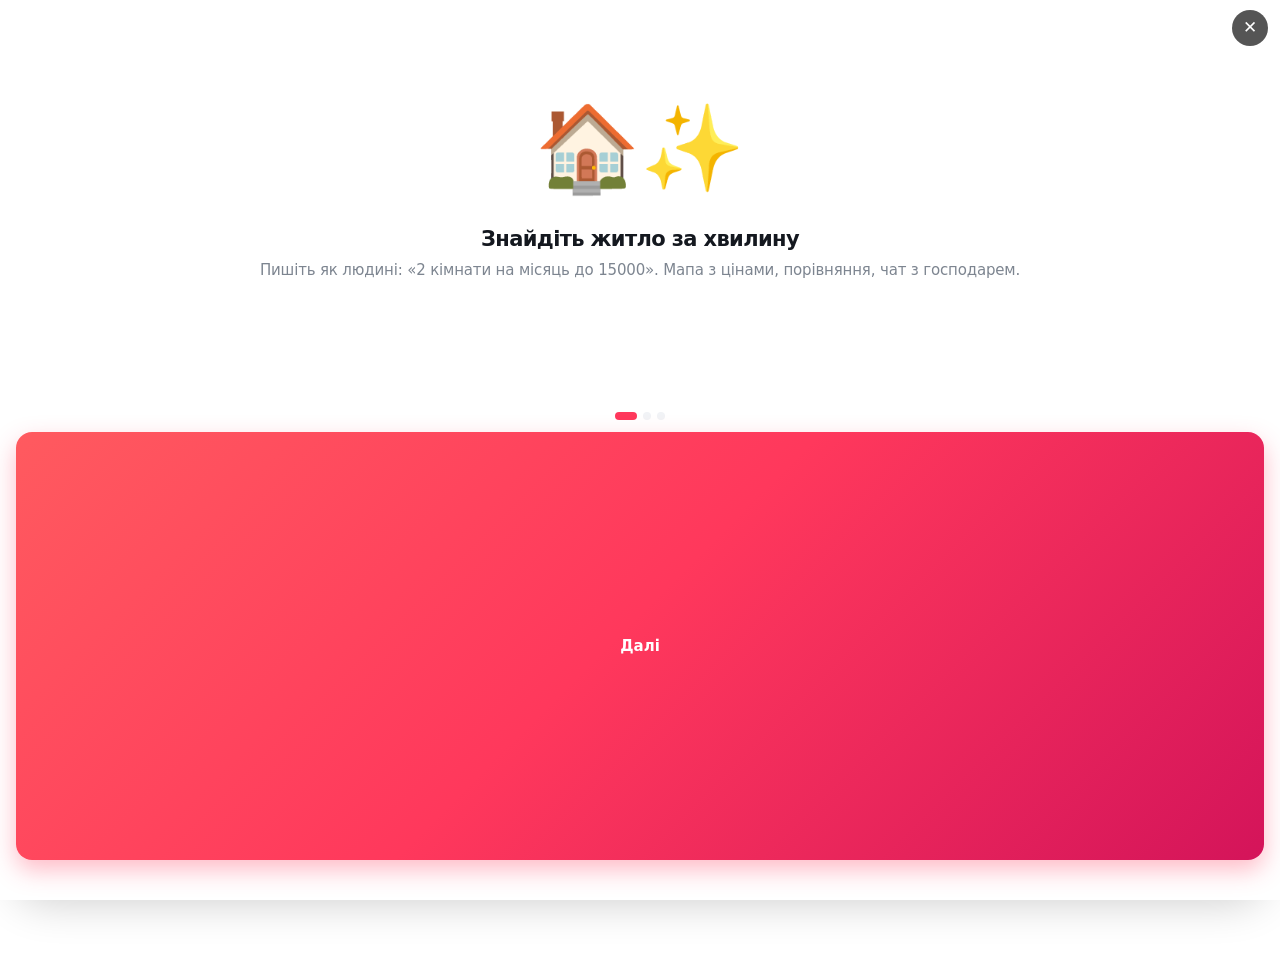
==== commit a28311a0: "Add marketplace, coral Mini App design and Nova Poshta delivery" ====
--- a/Domivka_3/Domivka/webapp/index.html
+++ b/Domivka_3/Domivka/webapp/index.html
@@ -123,9 +123,12 @@
 .rule{display:flex;gap:12px;padding:12px 0;border-bottom:1px solid var(--line)}.rule i{font-style:normal;font-size:22px}.rule b{display:block}.rule span{color:var(--hint);font-size:13px}
 @media (prefers-reduced-motion:reduce){*{animation-duration:.01ms!important;animation-iteration-count:1!important;transition-duration:.01ms!important}}
 
-</style></head><body>
+</style><link rel="stylesheet" href="/assets/design.css"></head><body>
 <main id="view"></main><nav id="tabs"></nav><div id="sheets"></div><div id="toast"></div>
 <script>
+/* The public catalog remains usable if Telegram's SDK cannot be loaded. */
+window.Telegram=window.Telegram||{};
+window.Telegram.WebApp=window.Telegram.WebApp||{initData:'',initDataUnsafe:{},ready(){},expand(){},disableVerticalSwipes(){},BackButton:{show(){},hide(){},onClick(){}},HapticFeedback:{impactOccurred(){},notificationOccurred(){}},showAlert:m=>window.alert(m),showConfirm:(m,cb)=>cb(window.confirm(m)),openTelegramLink:u=>window.open(u,'_blank','noopener'),openLink:u=>window.open(u,'_blank','noopener')};
 const tg=Telegram.WebApp,BOT="__BOT__",$=s=>document.querySelector(s),$$=s=>[...document.querySelectorAll(s)];
 const esc=s=>String(s??"").replace(/[&<>"']/g,c=>({"&":"&amp;","<":"&lt;",">":"&gt;",'"':"&quot;","'":"&#39;"}[c]));
 const HP=(t="light")=>{try{tg.HapticFeedback.impactOccurred(t)}catch(e){}},HN=t=>{try{tg.HapticFeedback.notificationOccurred(t)}catch(e){}};
@@ -175,7 +178,7 @@
   const sum=[F.city,F.district,F.max&&"до "+F.max+" ₴",F.rooms&&F.rooms+" кімн.",F.month&&"на місяць",...F.amen.map(k=>META.amen[k])].filter(Boolean).join(" · ");toast(sum?"Підібрано: "+sum:"Показую все",3200);drawChips();load()}catch(e){toast(e.message)}}
 async function load(){const fav=TAB==="fav";$("#list").innerHTML='<div class="sk"></div><div class="sk"></div>';const p=new URLSearchParams({q:fav?"":F.q,city:F.city,district:F.district,max:F.max,rooms:F.rooms,guests:F.guests,month:F.month?1:0,sort:F.near&&F.sort==="price"?"dist":F.sort,amen:F.amen.join(",")});if(F.instant)p.set("instant",1);if(F.top)p.set("top",1);
  if(F.near&&!fav){p.set("lat",F.near[0]);p.set("lon",F.near[1]);p.set("radius",F.near[2])}if(fav)p.set("fav",1);
- let r=[];try{r=await api("/api/listings?"+p)}catch(e){if(fav?TAB!=="fav":TAB!=="search")return;return $("#list").innerHTML=`<div class="empty"><b>⚠️</b>Не вдалося завантажити оголошення.<br><span class="sm">${esc(e.message)}</span><br><br><button class="cta" data-a="retry">Спробувати знову</button></div>`}if(fav?TAB!=="fav":TAB!=="search")return;LAST=r;
+ let r=[];try{r=await api("/api/listings?"+p)}catch(e){if(!$("#list")||(fav?TAB!=="fav":TAB!=="search"))return;return $("#list").innerHTML=`<div class="empty"><b>⚠️</b>Не вдалося завантажити оголошення.<br><span class="sm">${esc(e.message)}</span><br><br><button class="cta" data-a="retry">Спробувати знову</button></div>`}if(!$("#list")||(fav?TAB!=="fav":TAB!=="search"))return;LAST=r;
  $("#meta").textContent=r.length?`Знайдено: ${r.length}`:"";
  $("#list").innerHTML=r.length?r.map((l,i)=>card(l,i)).join(""):`<div class="empty"><b>${fav?"🤍":"😔"}</b>${fav?"В обраному поки порожньо.<br>Натискайте ❤️ на оголошеннях.":"Нічого не знайдено.<br>Спробуйте змінити фільтри."}${!fav&&(nF()||F.q||F.max)?`<br><br><button class="cta g2" data-a="reset">Скинути фільтри</button>`:""}</div>`}
 const imgs=(l,n)=>Array.from({length:Math.min(l.np,n)},(_,i)=>`<img loading="lazy" alt="" src="/p/${l.id}/${i}">`).join("");
@@ -532,4 +535,5 @@
 ["#view","#sheets"].forEach(s=>{const n=q(s);n&&mo.observe(n,{childList:true,subtree:true})});enhance();
 })();
 
-</script></body></html>
+</script><script src="/assets/market.js"></script></body></html>
+
